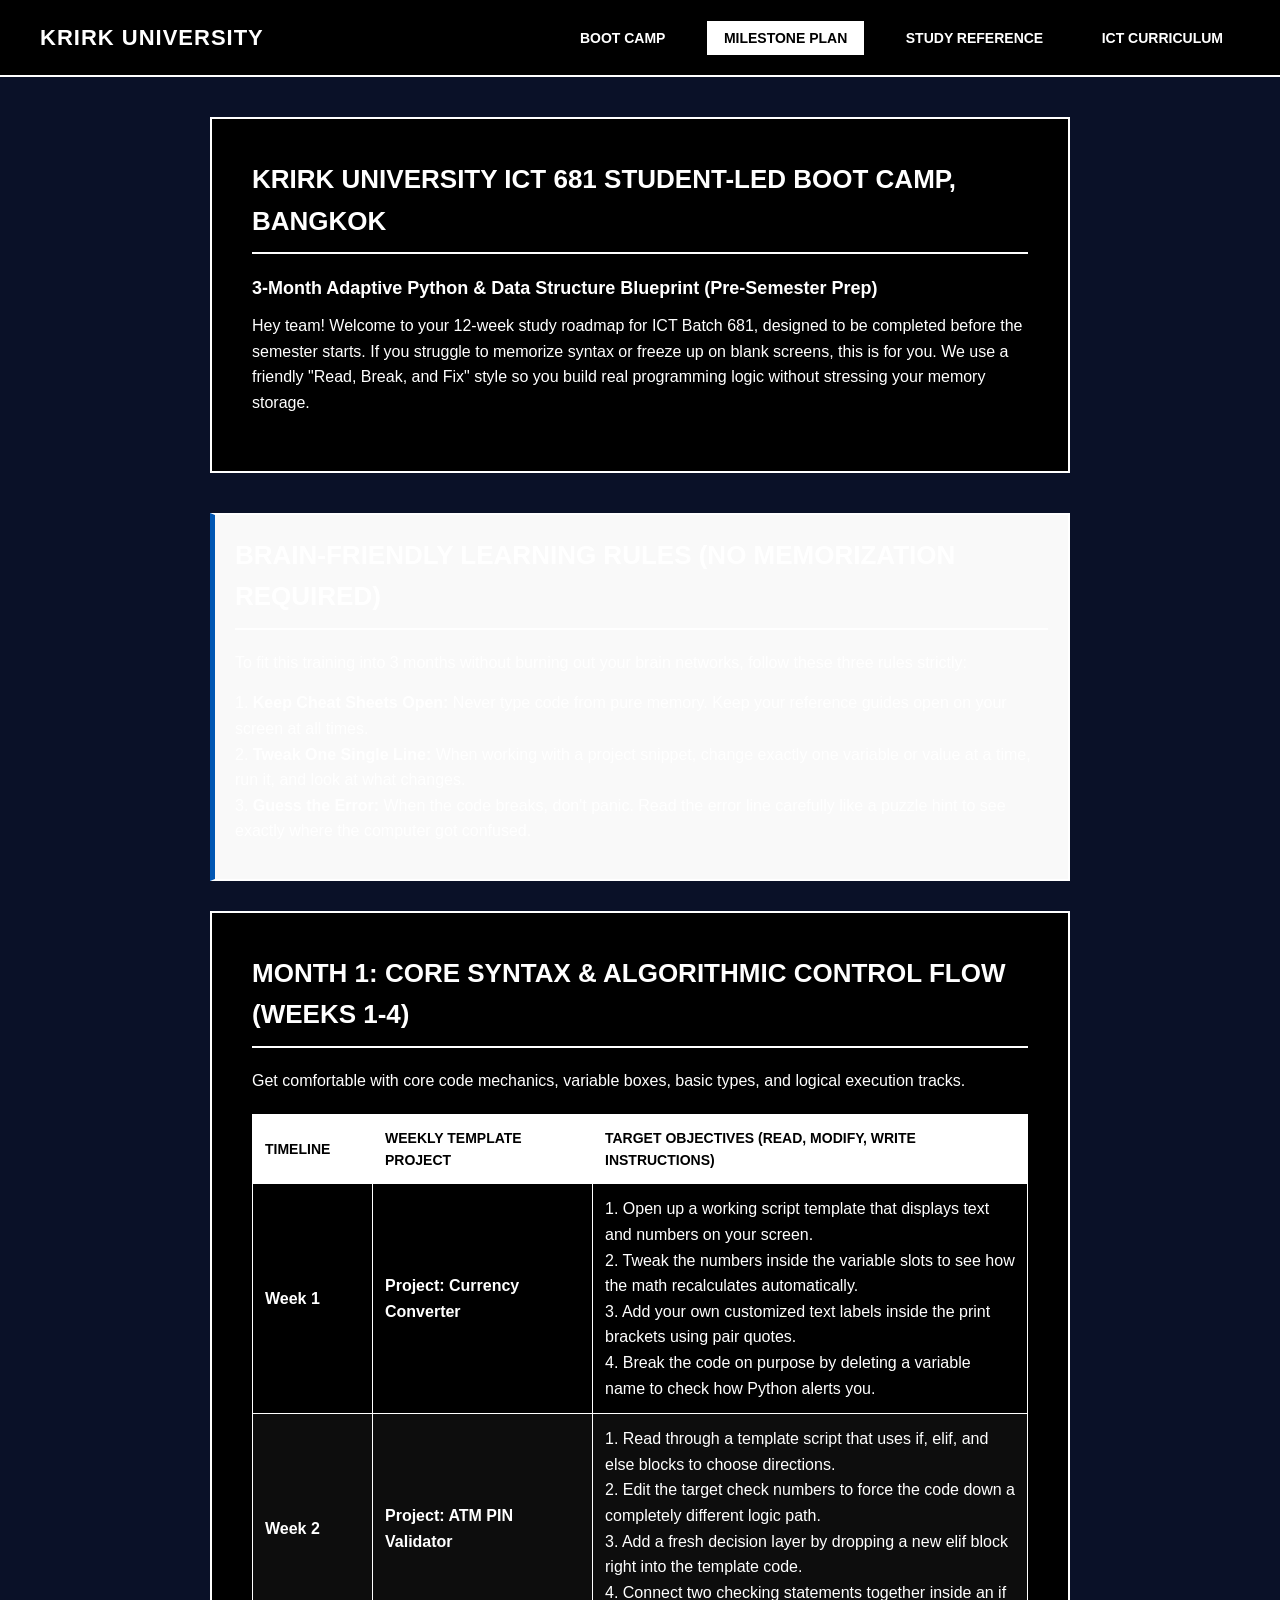
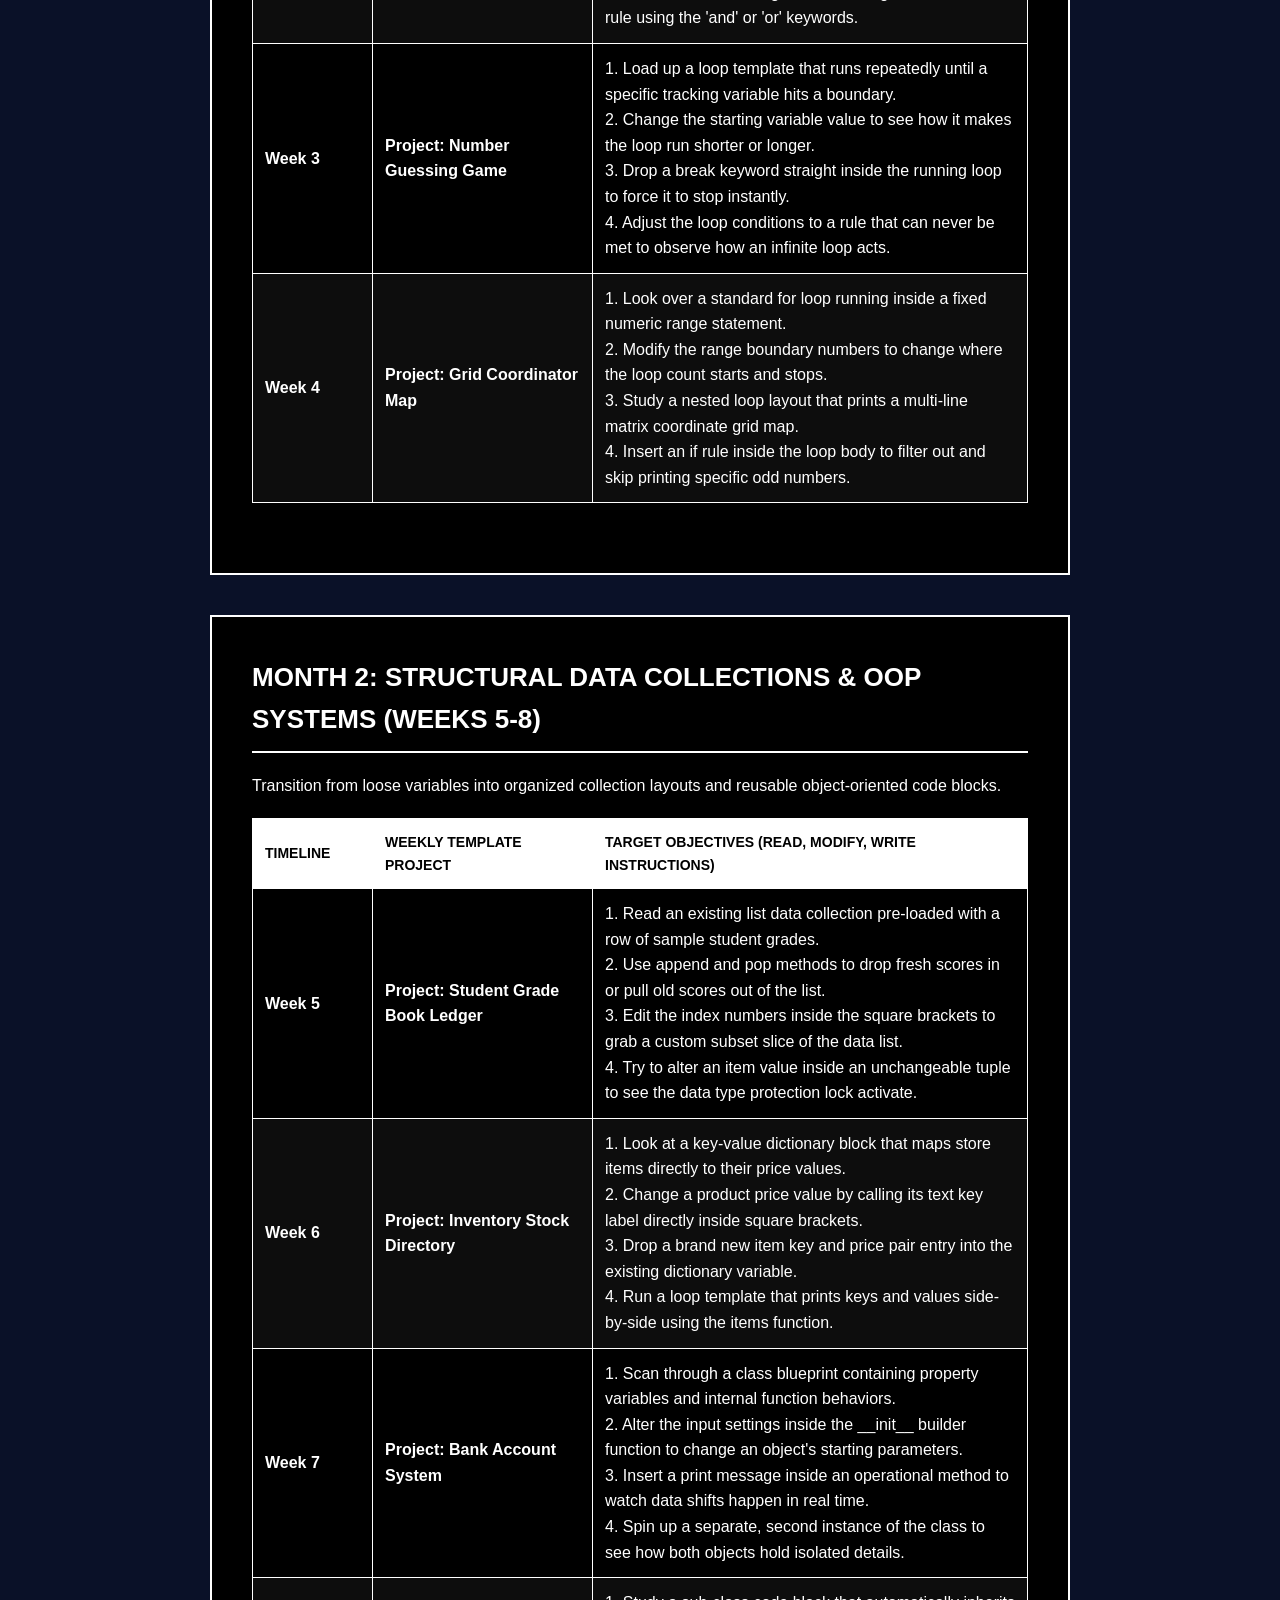
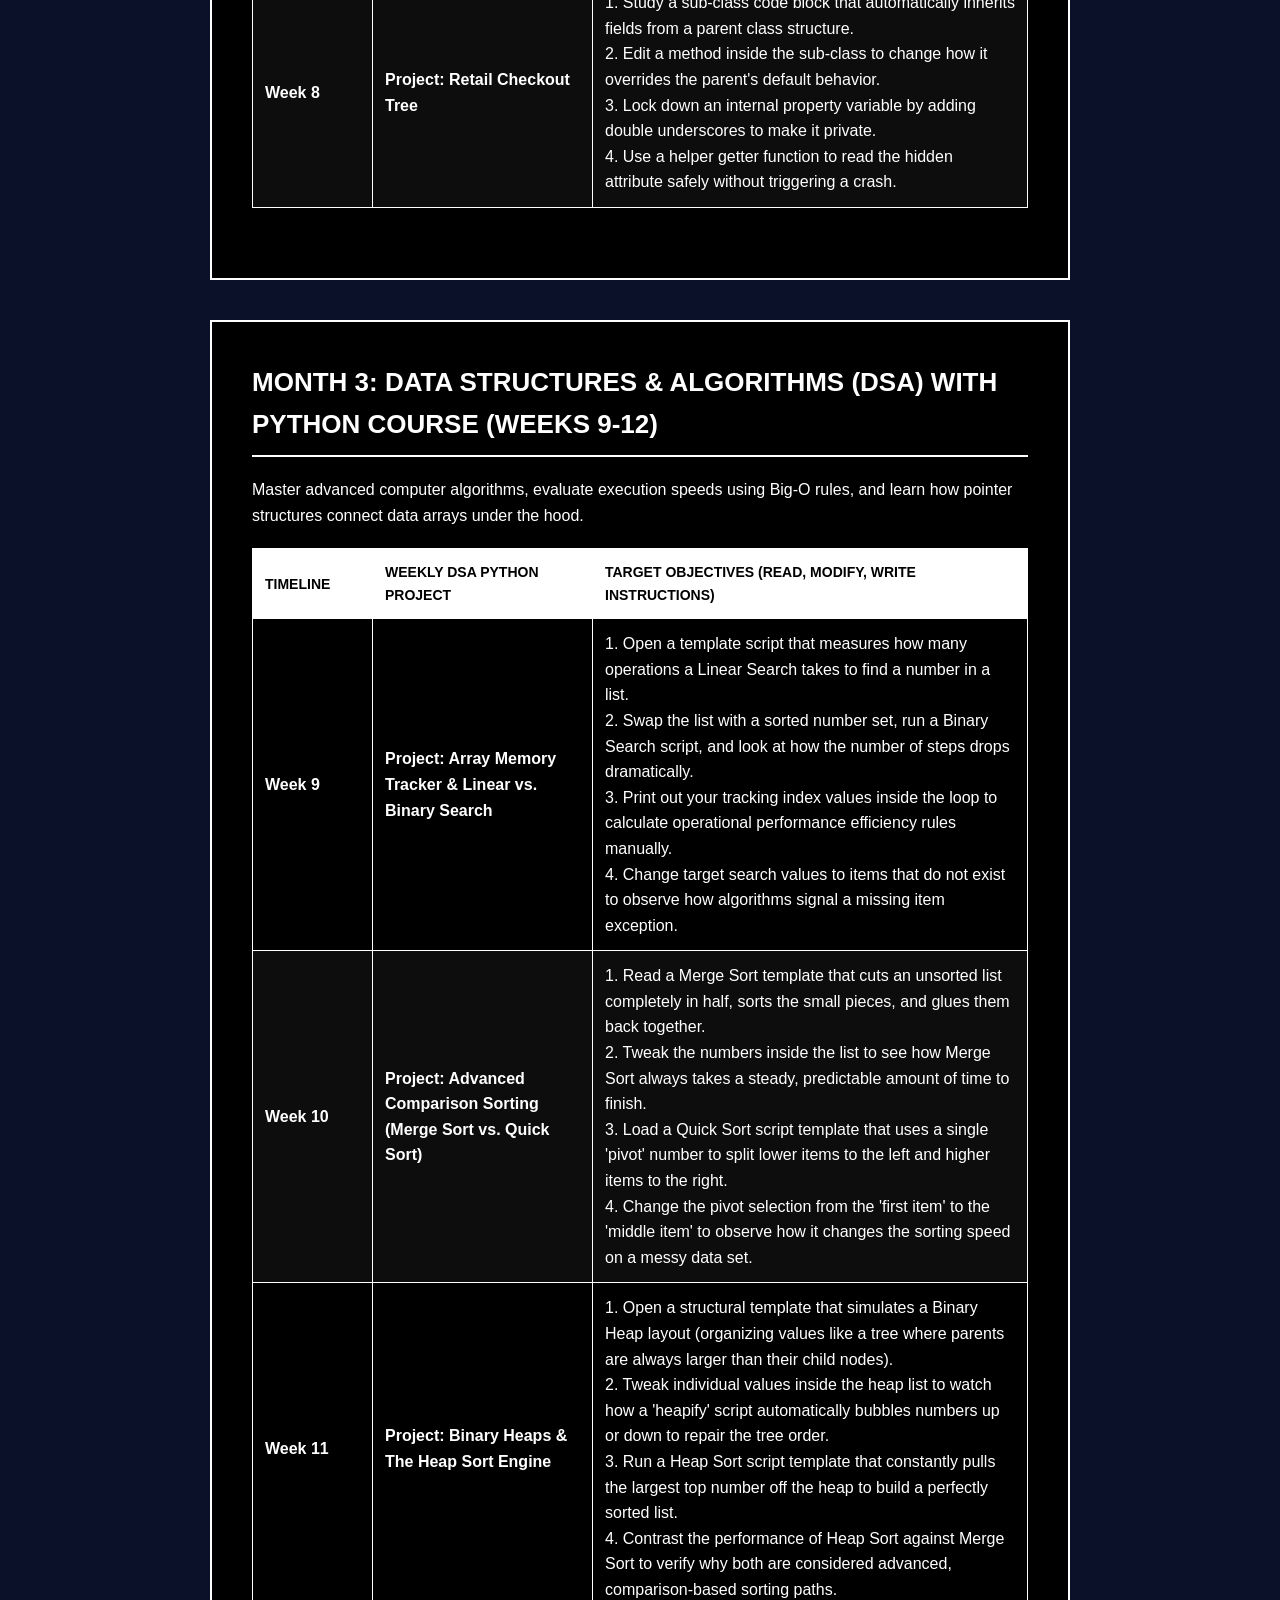
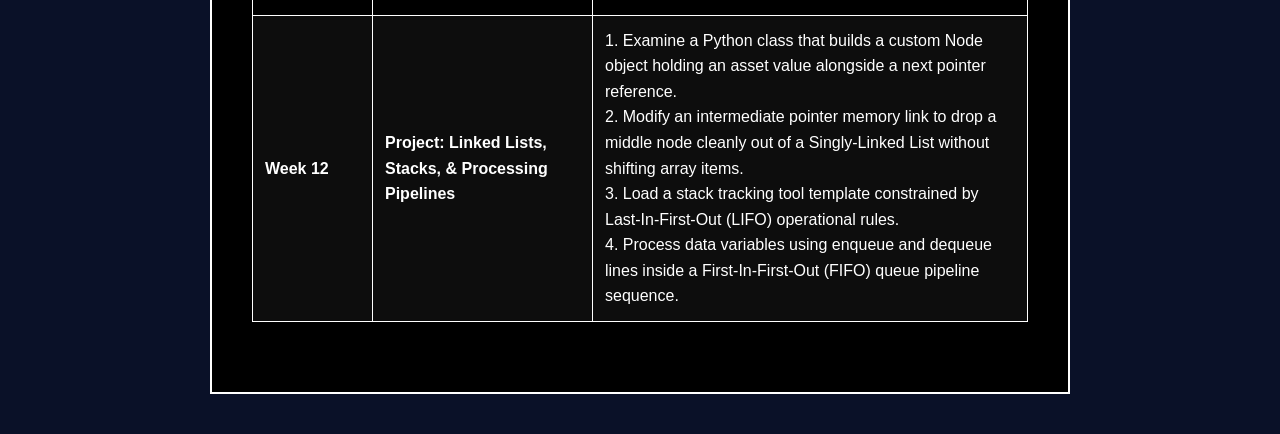
==== milestones.html @ a764b815 "Add files via upload" ====
<!DOCTYPE html>
<html lang="en">
<head>
    <meta charset="UTF-8">
    <meta name="viewport" content="width=device-width, initial-scale=1.0">
    <title>3-Month Adaptive Milestone Plan - Krirk University ICT</title>
    <link rel="stylesheet" href="style.css">
</head>
<body>

    <header class="site-header">
        <div class="header-container">
            <h1>Krirk University</h1>
            <nav class="main-nav">
                <a href="index.html">Boot Camp</a>
                <a href="milestones.html" class="active">Milestone Plan</a>
                <a href="reference.html">Study Reference</a>
                <a href="curriculum.html">ICT Curriculum</a>
            </nav>
        </div>
    </header>

    <div class="container">
        <div class="section-block">
            <h2>Krirk University ICT 681 Student-Led Boot Camp, Bangkok</h2>
            <h3>3-Month Adaptive Python & Data Structure Blueprint (Pre-Semester Prep)</h3>
            <p>Hey team! Welcome to your 12-week study roadmap for ICT Batch 681, designed to be completed before the semester starts. If you struggle to memorize syntax or freeze up on blank screens, this is for you. We use a friendly "Read, Break, and Fix" style so you build real programming logic without stressing your memory storage.</p>
        </div>

        <div class="section-block" style="background-color: #f9f9f9; padding: 20px; border-left: 5px solid #0056b3; margin-bottom: 30px;">
            <h2>Brain-Friendly Learning Rules (No Memorization Required)</h2>
            <p>To fit this training into 3 months without burning out your brain networks, follow these three rules strictly:</p>
            <p>1. <strong>Keep Cheat Sheets Open:</strong> Never type code from pure memory. Keep your reference guides open on your screen at all times.<br>
            2. <strong>Tweak One Single Line:</strong> When working with a project snippet, change exactly one variable or value at a time, run it, and look at what changes.<br>
            3. <strong>Guess the Error:</strong> When the code breaks, don't panic. Read the error line carefully like a puzzle hint to see exactly where the computer got confused.</p>
        </div>

        <div class="section-block">
            <h2>Month 1: Core Syntax & Algorithmic Control Flow (Weeks 1-4)</h2>
            <p>Get comfortable with core code mechanics, variable boxes, basic types, and logical execution tracks.</p>
            
            <table>
                <thead>
                    <tr>
                        <th style="width: 120px;">Timeline</th>
                        <th style="width: 220px;">Weekly Template Project</th>
                        <th>Target Objectives (Read, Modify, Write Instructions)</th>
                    </tr>
                </thead>
                <tbody>
                    <tr>
                        <td><strong>Week 1</strong></td>
                        <td><strong>Project: Currency Converter</strong></td>
                        <td>
                            1. Open up a working script template that displays text and numbers on your screen.<br>
                            2. Tweak the numbers inside the variable slots to see how the math recalculates automatically.<br>
                            3. Add your own customized text labels inside the print brackets using pair quotes.<br>
                            4. Break the code on purpose by deleting a variable name to check how Python alerts you.
                        </td>
                    </tr>
                    <tr>
                        <td><strong>Week 2</strong></td>
                        <td><strong>Project: ATM PIN Validator</strong></td>
                        <td>
                            1. Read through a template script that uses if, elif, and else blocks to choose directions.<br>
                            2. Edit the target check numbers to force the code down a completely different logic path.<br>
                            3. Add a fresh decision layer by dropping a new elif block right into the template code.<br>
                            4. Connect two checking statements together inside an if rule using the 'and' or 'or' keywords.
                        </td>
                    </tr>
                    <tr>
                        <td><strong>Week 3</strong></td>
                        <td><strong>Project: Number Guessing Game</strong></td>
                        <td>
                            1. Load up a loop template that runs repeatedly until a specific tracking variable hits a boundary.<br>
                            2. Change the starting variable value to see how it makes the loop run shorter or longer.<br>
                            3. Drop a break keyword straight inside the running loop to force it to stop instantly.<br>
                            4. Adjust the loop conditions to a rule that can never be met to observe how an infinite loop acts.
                        </td>
                    </tr>
                    <tr>
                        <td><strong>Week 4</strong></td>
                        <td><strong>Project: Grid Coordinator Map</strong></td>
                        <td>
                            1. Look over a standard for loop running inside a fixed numeric range statement.<br>
                            2. Modify the range boundary numbers to change where the loop count starts and stops.<br>
                            3. Study a nested loop layout that prints a multi-line matrix coordinate grid map.<br>
                            4. Insert an if rule inside the loop body to filter out and skip printing specific odd numbers.
                        </td>
                    </tr>
                </tbody>
            </table>
        </div>

        <div class="section-block">
            <h2>Month 2: Structural Data Collections & OOP Systems (Weeks 5-8)</h2>
            <p>Transition from loose variables into organized collection layouts and reusable object-oriented code blocks.</p>
            
            <table>
                <thead>
                    <tr>
                        <th style="width: 120px;">Timeline</th>
                        <th style="width: 220px;">Weekly Template Project</th>
                        <th>Target Objectives (Read, Modify, Write Instructions)</th>
                    </tr>
                </thead>
                <tbody>
                    <tr>
                        <td><strong>Week 5</strong></td>
                        <td><strong>Project: Student Grade Book Ledger</strong></td>
                        <td>
                            1. Read an existing list data collection pre-loaded with a row of sample student grades.<br>
                            2. Use append and pop methods to drop fresh scores in or pull old scores out of the list.<br>
                            3. Edit the index numbers inside the square brackets to grab a custom subset slice of the data list.<br>
                            4. Try to alter an item value inside an unchangeable tuple to see the data type protection lock activate.
                        </td>
                    </tr>
                    <tr>
                        <td><strong>Week 6</strong></td>
                        <td><strong>Project: Inventory Stock Directory</strong></td>
                        <td>
                            1. Look at a key-value dictionary block that maps store items directly to their price values.<br>
                            2. Change a product price value by calling its text key label directly inside square brackets.<br>
                            3. Drop a brand new item key and price pair entry into the existing dictionary variable.<br>
                            4. Run a loop template that prints keys and values side-by-side using the items function.
                        </td>
                    </tr>
                    <tr>
                        <td><strong>Week 7</strong></td>
                        <td><strong>Project: Bank Account System</strong></td>
                        <td>
                            1. Scan through a class blueprint containing property variables and internal function behaviors.<br>
                            2. Alter the input settings inside the __init__ builder function to change an object's starting parameters.<br>
                            3. Insert a print message inside an operational method to watch data shifts happen in real time.<br>
                            4. Spin up a separate, second instance of the class to see how both objects hold isolated details.
                        </td>
                    </tr>
                    <tr>
                        <td><strong>Week 8</strong></td>
                        <td><strong>Project: Retail Checkout Tree</strong></td>
                        <td>
                            1. Study a sub-class code block that automatically inherits fields from a parent class structure.<br>
                            2. Edit a method inside the sub-class to change how it overrides the parent's default behavior.<br>
                            3. Lock down an internal property variable by adding double underscores to make it private.<br>
                            4. Use a helper getter function to read the hidden attribute safely without triggering a crash.
                        </td>
                    </tr>
                </tbody>
            </table>
        </div>

        <div class="section-block">
            <h2>Month 3: Data Structures & Algorithms (DSA) with Python Course (Weeks 9-12)</h2>
            <p>Master advanced computer algorithms, evaluate execution speeds using Big-O rules, and learn how pointer structures connect data arrays under the hood.</p>
            
            <table>
                <thead>
                    <tr>
                        <th style="width: 120px;">Timeline</th>
                        <th style="width: 220px;">Weekly DSA Python Project</th>
                        <th>Target Objectives (Read, Modify, Write Instructions)</th>
                    </tr>
                </thead>
                <tbody>
                    <tr>
                        <td><strong>Week 9</strong></td>
                        <td><strong>Project: Array Memory Tracker & Linear vs. Binary Search</strong></td>
                        <td>
                            1. Open a template script that measures how many operations a Linear Search takes to find a number in a list.<br>
                            2. Swap the list with a sorted number set, run a Binary Search script, and look at how the number of steps drops dramatically.<br>
                            3. Print out your tracking index values inside the loop to calculate operational performance efficiency rules manually.<br>
                            4. Change target search values to items that do not exist to observe how algorithms signal a missing item exception.
                        </td>
                    </tr>
                    <tr>
                        <td><strong>Week 10</strong></td>
                        <td><strong>Project: Advanced Comparison Sorting (Merge Sort vs. Quick Sort)</strong></td>
                        <td>
                            1. Read a Merge Sort template that cuts an unsorted list completely in half, sorts the small pieces, and glues them back together.<br>
                            2. Tweak the numbers inside the list to see how Merge Sort always takes a steady, predictable amount of time to finish.<br>
                            3. Load a Quick Sort script template that uses a single 'pivot' number to split lower items to the left and higher items to the right.<br>
                            4. Change the pivot selection from the 'first item' to the 'middle item' to observe how it changes the sorting speed on a messy data set.
                        </td>
                    </tr>
                    <tr>
                        <td><strong>Week 11</strong></td>
                        <td><strong>Project: Binary Heaps & The Heap Sort Engine</strong></td>
                        <td>
                            1. Open a structural template that simulates a Binary Heap layout (organizing values like a tree where parents are always larger than their child nodes).<br>
                            2. Tweak individual values inside the heap list to watch how a 'heapify' script automatically bubbles numbers up or down to repair the tree order.<br>
                            3. Run a Heap Sort script template that constantly pulls the largest top number off the heap to build a perfectly sorted list.<br>
                            4. Contrast the performance of Heap Sort against Merge Sort to verify why both are considered advanced, comparison-based sorting paths.
                        </td>
                    </tr>
                    <tr>
                        <td><strong>Week 12</strong></td>
                        <td><strong>Project: Linked Lists, Stacks, & Processing Pipelines</strong></td>
                        <td>
                            1. Examine a Python class that builds a custom Node object holding an asset value alongside a next pointer reference.<br>
                            2. Modify an intermediate pointer memory link to drop a middle node cleanly out of a Singly-Linked List without shifting array items.<br>
                            3. Load a stack tracking tool template constrained by Last-In-First-Out (LIFO) operational rules.<br>
                            4. Process data variables using enqueue and dequeue lines inside a First-In-First-Out (FIFO) queue pipeline sequence.
                        </td>
                    </tr>
                </tbody>
            </table>
        </div>
    </div>

</body>
</html>
---- style.css ----
/* --- Core Reset & Palette --- */
* {
    margin: 0;
    padding: 0;
    box-sizing: border-box;
    font-family: -apple-system, BlinkMacSystemFont, "Segoe UI", Roboto, sans-serif;
}

body {
    background-color: #0A1128; /* Dark Navy Blue */
    color: #FFFFFF; /* White Text */
    line-height: 1.6;
}

/* --- Layout Navigation Header --- */
.site-header {
    background-color: #000000; /* Pure Black Header Box */
    border-bottom: 2px solid #FFFFFF;
    position: sticky;
    top: 0;
    z-index: 1000;
    padding: 20px;
}

.header-container {
    max-width: 1200px;
    margin: 0 auto;
    display: flex;
    justify-content: space-between;
    align-items: center;
}

.header-container h1 {
    font-size: 22px;
    letter-spacing: 1px;
    text-transform: uppercase;
    color: #FFFFFF;
}

.main-nav a {
    color: #FFFFFF;
    text-decoration: none;
    margin-left: 20px;
    font-weight: 600;
    text-transform: uppercase;
    font-size: 14px;
    padding: 8px 16px;
    border: 1px solid transparent;
}

.main-nav a:hover, .main-nav a.active {
    border: 1px solid #FFFFFF;
    background-color: #FFFFFF;
    color: #000000;
}

/* --- App Layout with Index Sidebar --- */
.dashboard-wrapper {
    display: flex;
    max-width: 1400px;
    margin: 40px auto;
    padding: 0 20px;
    gap: 40px;
}

.sidebar-index {
    width: 300px;
    position: sticky;
    top: 120px;
    height: calc(100vh - 160px);
    background-color: #000000;
    border: 2px solid #FFFFFF;
    padding: 25px;
    overflow-y: auto;
}

.sidebar-index h3 {
    border-bottom: 2px solid #FFFFFF;
    padding-bottom: 10px;
    margin-bottom: 15px;
    text-transform: uppercase;
    letter-spacing: 1px;
}

.sidebar-index ul {
    list-style: none;
}

.sidebar-index li {
    margin-bottom: 12px;
}

.sidebar-index a {
    color: #FFFFFF;
    text-decoration: none;
    font-size: 14px;
    display: block;
    padding: 4px 0;
}

.sidebar-index a:hover {
    text-decoration: underline;
    font-weight: bold;
}

.content-area {
    flex: 1;
}

/* --- Standard Page Containers --- */
.container {
    max-width: 900px;
    margin: 40px auto;
    padding: 0 20px;
}

/* --- Styled Section Boxes --- */
.section-block {
    background-color: #000000;
    border: 2px solid #FFFFFF;
    padding: 40px;
    margin-bottom: 40px;
    scroll-margin-top: 120px; /* Offset for sticky header when tracking anchors */
}

.alert-banner {
    background-color: #FFFFFF;
    color: #000000;
    padding: 20px;
    font-weight: bold;
    text-align: center;
    text-transform: uppercase;
    margin-bottom: 30px;
    border: 2px solid #000000;
}

h2 {
    font-size: 26px;
    text-transform: uppercase;
    border-bottom: 2px solid #FFFFFF;
    padding-bottom: 10px;
    margin-bottom: 20px;
}

h3 {
    font-size: 18px;
    margin-top: 20px;
    margin-bottom: 10px;
}

p {
    margin-bottom: 15px;
}

/* --- Material Link Grid --- */
.link-grid {
    display: grid;
    grid-template-columns: 1fr 1fr;
    gap: 15px;
    margin: 20px 0;
}

.material-card {
    border: 1px solid #FFFFFF;
    padding: 15px;
    display: flex;
    flex-direction: column;
    justify-content: space-between;
}

.material-card a {
    color: #000000;
    background-color: #FFFFFF;
    text-decoration: none;
    text-align: center;
    padding: 8px;
    margin-top: 10px;
    font-weight: bold;
    text-transform: uppercase;
    font-size: 12px;
}

.material-card a:hover {
    background-color: #000000;
    color: #FFFFFF;
    border: 1px solid #FFFFFF;
}

/* --- Video Embed Container --- */
.video-container {
    position: relative;
    padding-bottom: 56.25%; /* 16:9 Aspect Ratio */
    height: 0;
    overflow: hidden;
    margin: 20px 0;
    border: 2px solid #FFFFFF;
}

.video-container iframe {
    position: absolute;
    top: 0;
    left: 0;
    width: 100%;
    height: 100%;
}

.meta-info {
    border-left: 3px solid #FFFFFF;
    padding-left: 15px;
    margin: 15px 0;
    font-size: 14px;
}

/* --- Maps Embed --- */
.map-container {
    border: 2px solid #FFFFFF;
    margin-top: 20px;
    background: #000000;
}

/* --- Table Styles for Curriculum --- */
table {
    width: 100%;
    border-collapse: collapse;
    margin: 20px 0 30px 0;
}

th, td {
    border: 1px solid #FFFFFF;
    padding: 12px;
    text-align: left;
}

th {
    background-color: #FFFFFF;
    color: #000000;
    text-transform: uppercase;
    font-size: 14px;
}

tr:nth-child(even) {
    background-color: rgba(255, 255, 255, 0.05);
}

/* --- Milestone Table Layout Enhancements --- */
.milestone-badge {
    background-color: #FFFFFF;
    color: #000000;
    padding: 4px 10px;
    font-size: 11px;
    font-weight: bold;
    text-transform: uppercase;
    border-radius: 0;
    display: inline-block;
}

.timeline-column {
    font-weight: bold;
    letter-spacing: 0.5px;
    white-space: nowrap;
}

/* Architectural Framework Horizontal Flow Layout */
.framework-chart-container {
    display: flex;
    align-items: center;
    justify-content: space-between;
    gap: 15px;
    margin-top: 25px;
    padding: 10px;
    overflow-x: auto; /* Enables swipe support if viewed on a smaller window layout */
}

.chart-node {
    background-color: #0d1630; /* Slightly highlighted background blocks */
    border: 1px solid #1a2540;
    border-radius: 8px;
    padding: 20px;
    flex: 1;
    min-width: 180px;
    position: relative;
}

.node-badge {
    position: absolute;
    top: -12px;
    left: 15px;
    background-color: #ffffff;
    color: #0A1128;
    font-size: 0.75rem;
    font-weight: bold;
    padding: 2px 8px;
    border-radius: 20px;
}

.chart-node h3 {
    margin: 5px 0 10px 0;
    font-size: 1.1rem;
    color: #ffffff;
}

.chart-node p {
    margin: 0;
    font-size: 0.85rem;
    color: #a0aec0;
    line-height: 1.4;
}

.chart-arrow {
    font-size: 1.5rem;
    color: #1a2540;
    font-weight: bold;
    user-select: none;
}

/* Adjust layout on tight viewports */
@media (max-width: 768px) {
    .framework-chart-container {
        flex-direction: column;
        align-items: stretch;
    }
    .chart-arrow {
        text-align: center;
        transform: rotate(90deg);
        margin: 5px 0;
    }
}
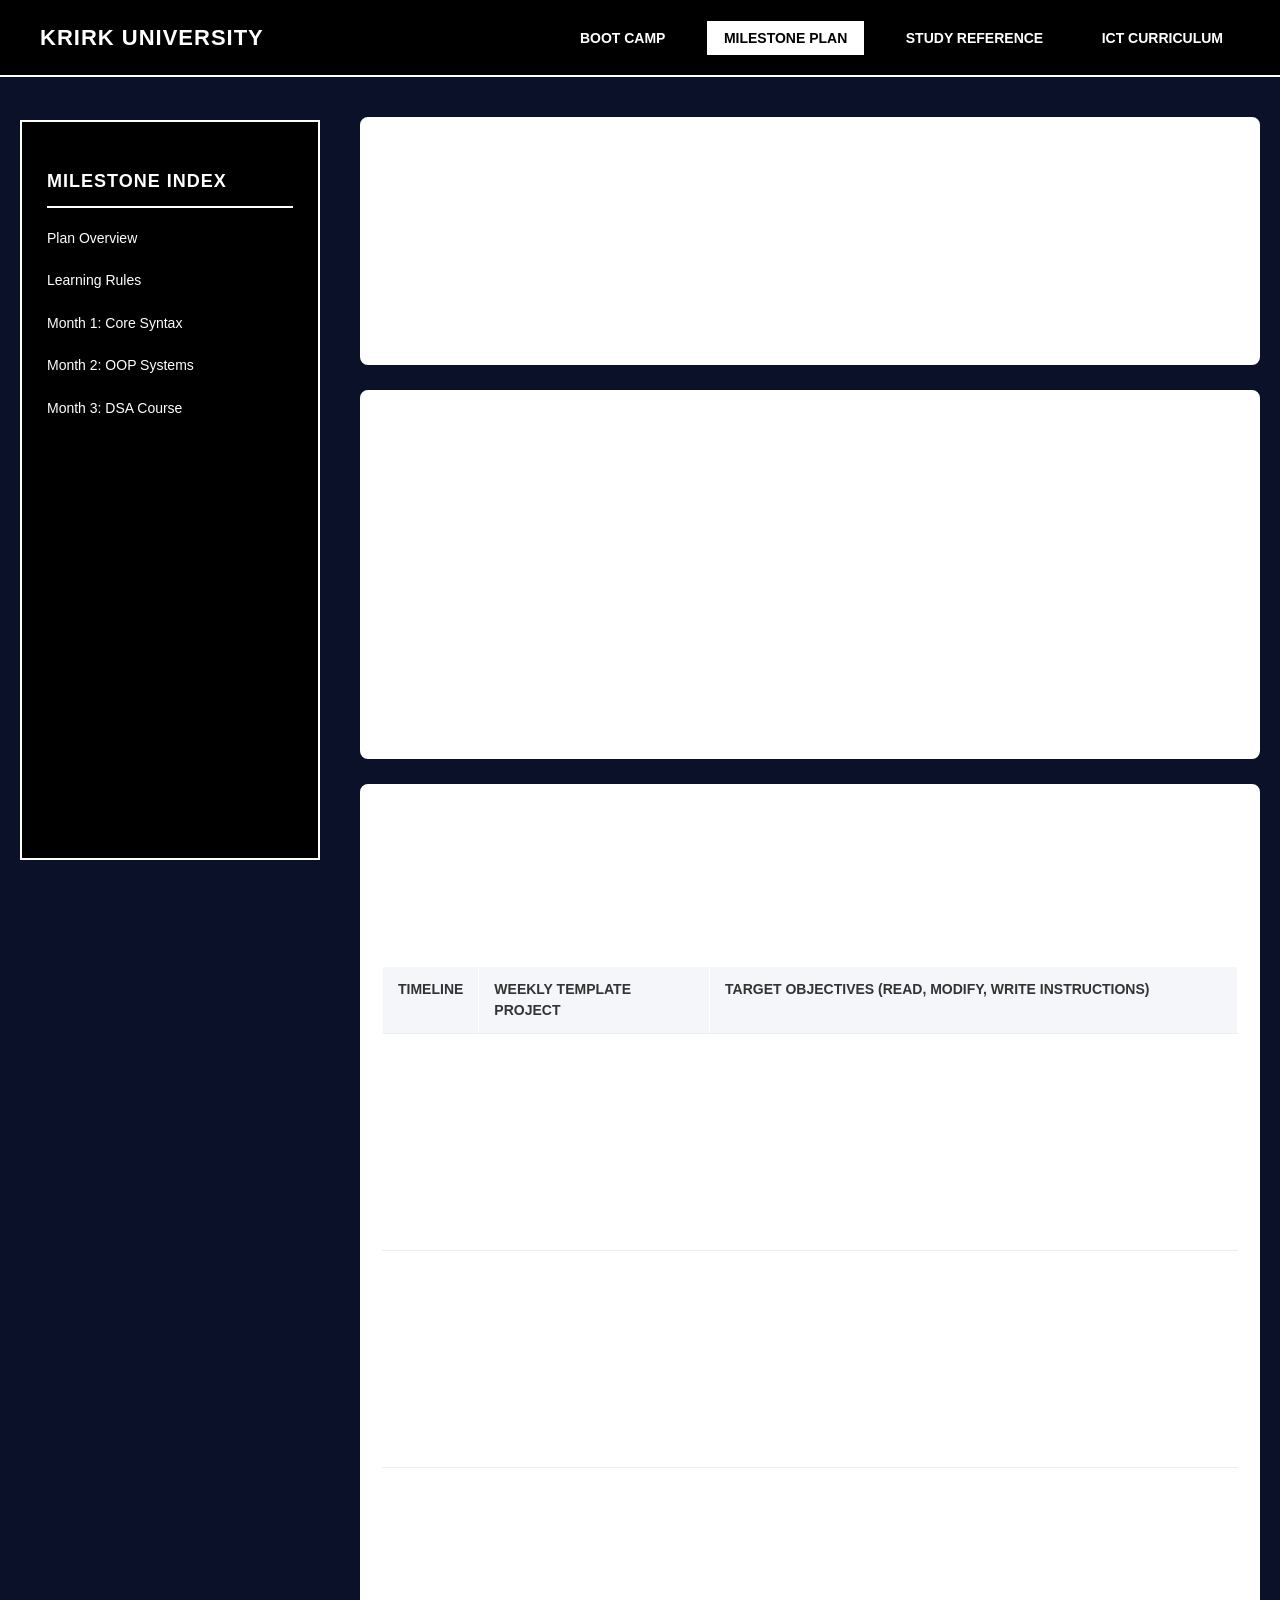
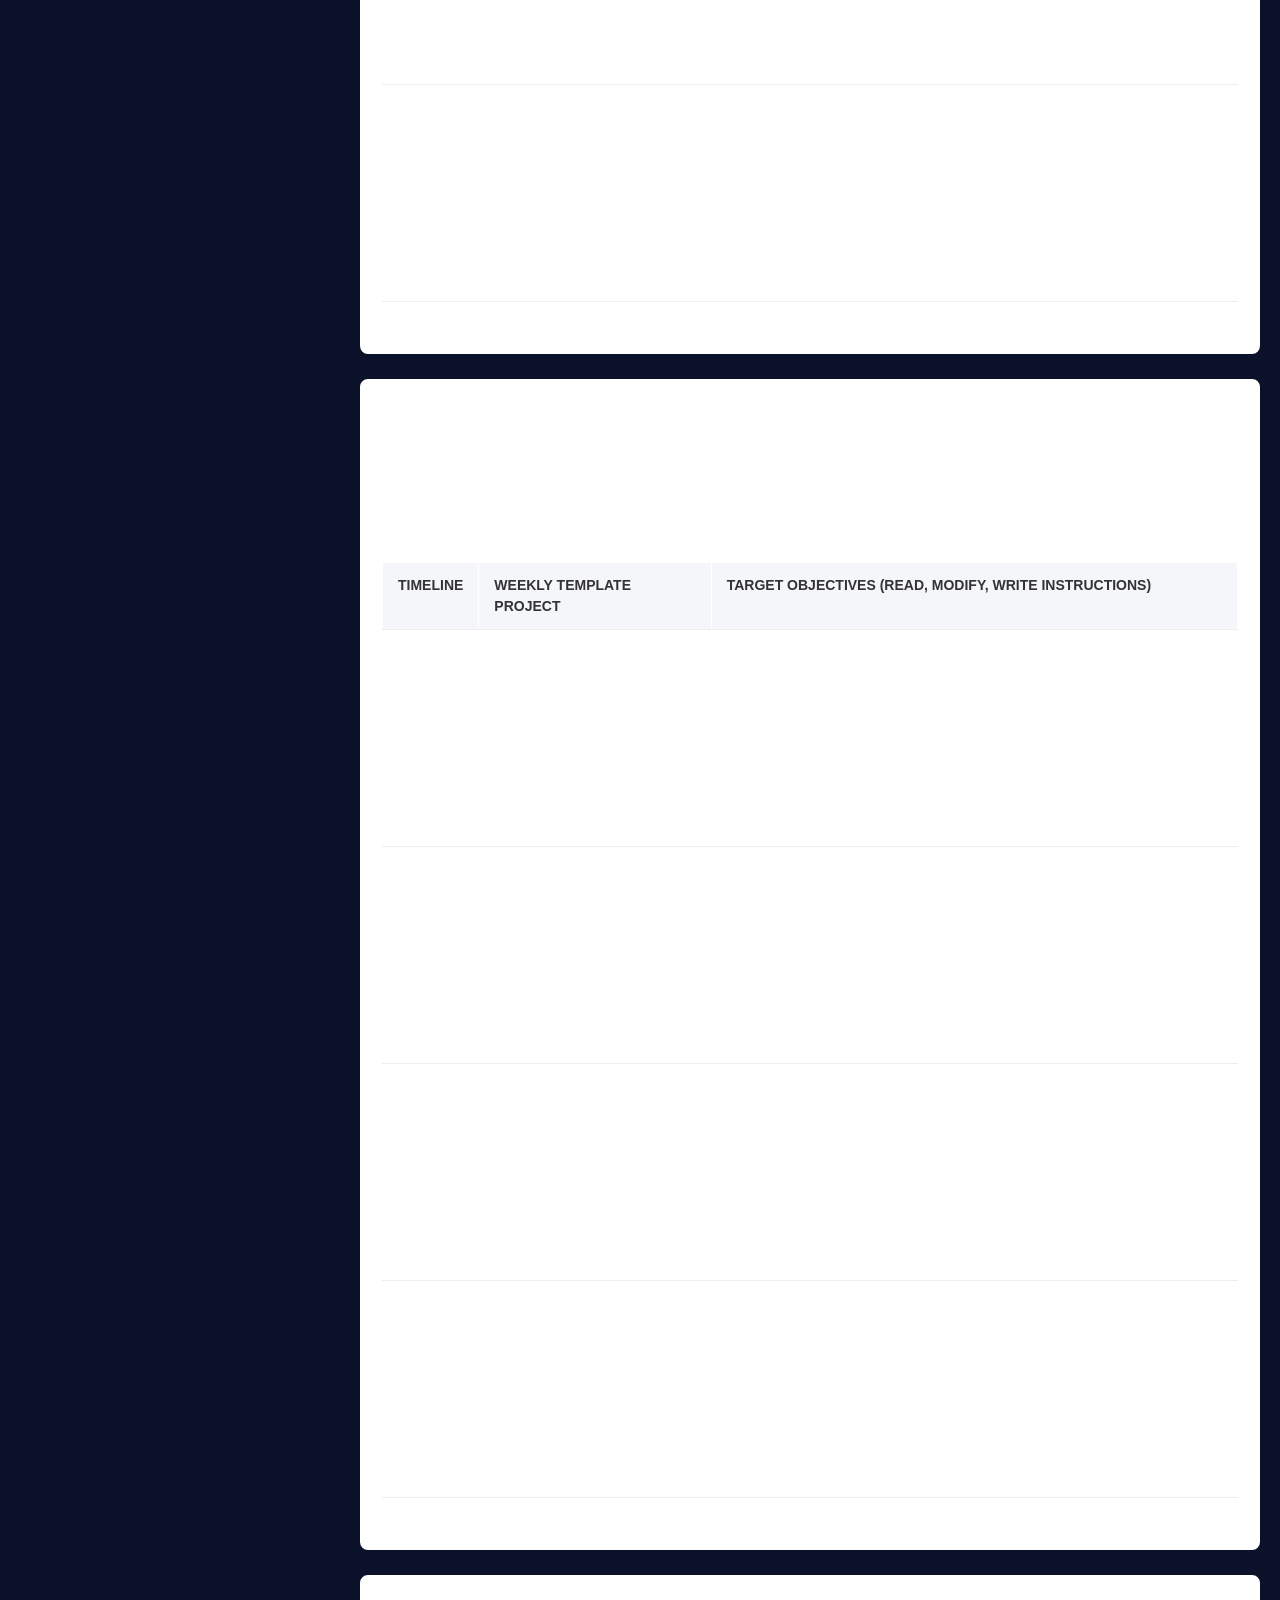
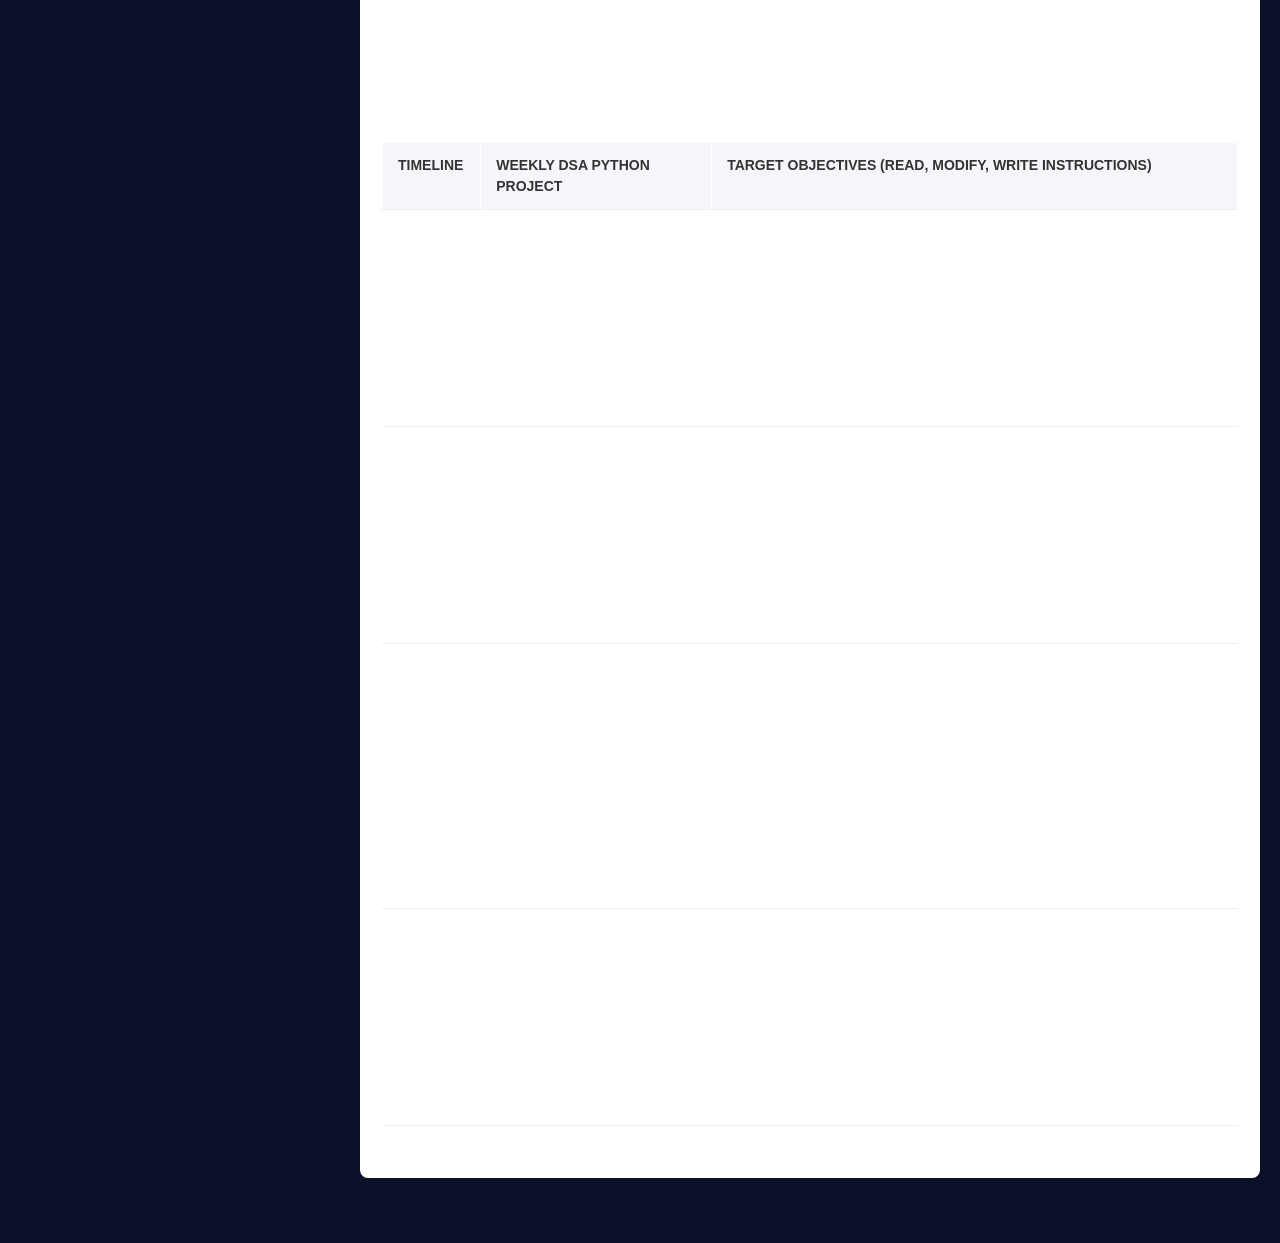
==== commit 766dab99: "Update milestones.html" ====
--- a/milestones.html
+++ b/milestones.html
@@ -20,192 +20,208 @@
         </div>
     </header>
 
-    <div class="container">
-        <div class="section-block">
-            <h2>Krirk University ICT 681 Student-Led Boot Camp, Bangkok</h2>
-            <h3>3-Month Adaptive Python & Data Structure Blueprint (Pre-Semester Prep)</h3>
-            <p>Hey team! Welcome to your 12-week study roadmap for ICT Batch 681, designed to be completed before the semester starts. If you struggle to memorize syntax or freeze up on blank screens, this is for you. We use a friendly "Read, Break, and Fix" style so you build real programming logic without stressing your memory storage.</p>
-        </div>
-
-        <div class="section-block" style="background-color: #f9f9f9; padding: 20px; border-left: 5px solid #0056b3; margin-bottom: 30px;">
-            <h2>Brain-Friendly Learning Rules (No Memorization Required)</h2>
-            <p>To fit this training into 3 months without burning out your brain networks, follow these three rules strictly:</p>
-            <p>1. <strong>Keep Cheat Sheets Open:</strong> Never type code from pure memory. Keep your reference guides open on your screen at all times.<br>
-            2. <strong>Tweak One Single Line:</strong> When working with a project snippet, change exactly one variable or value at a time, run it, and look at what changes.<br>
-            3. <strong>Guess the Error:</strong> When the code breaks, don't panic. Read the error line carefully like a puzzle hint to see exactly where the computer got confused.</p>
-        </div>
-
-        <div class="section-block">
-            <h2>Month 1: Core Syntax & Algorithmic Control Flow (Weeks 1-4)</h2>
-            <p>Get comfortable with core code mechanics, variable boxes, basic types, and logical execution tracks.</p>
+    <div class="dashboard-wrapper">
+        
+        <aside class="sidebar-index">
+            <h3>Milestone Index</h3>
+            <ul>
+                <li><a href="#overview">Plan Overview</a></li>
+                <li><a href="#rules">Learning Rules</a></li>
+                <li><a href="#month1">Month 1: Core Syntax</a></li>
+                <li><a href="#month2">Month 2: OOP Systems</a></li>
+                <li><a href="#month3">Month 3: DSA Course</a></li>
+            </ul>
+        </aside>
+
+        <main class="content-area">
             
-            <table>
-                <thead>
-                    <tr>
-                        <th style="width: 120px;">Timeline</th>
-                        <th style="width: 220px;">Weekly Template Project</th>
-                        <th>Target Objectives (Read, Modify, Write Instructions)</th>
-                    </tr>
-                </thead>
-                <tbody>
-                    <tr>
-                        <td><strong>Week 1</strong></td>
-                        <td><strong>Project: Currency Converter</strong></td>
-                        <td>
-                            1. Open up a working script template that displays text and numbers on your screen.<br>
-                            2. Tweak the numbers inside the variable slots to see how the math recalculates automatically.<br>
-                            3. Add your own customized text labels inside the print brackets using pair quotes.<br>
-                            4. Break the code on purpose by deleting a variable name to check how Python alerts you.
-                        </td>
-                    </tr>
-                    <tr>
-                        <td><strong>Week 2</strong></td>
-                        <td><strong>Project: ATM PIN Validator</strong></td>
-                        <td>
-                            1. Read through a template script that uses if, elif, and else blocks to choose directions.<br>
-                            2. Edit the target check numbers to force the code down a completely different logic path.<br>
-                            3. Add a fresh decision layer by dropping a new elif block right into the template code.<br>
-                            4. Connect two checking statements together inside an if rule using the 'and' or 'or' keywords.
-                        </td>
-                    </tr>
-                    <tr>
-                        <td><strong>Week 3</strong></td>
-                        <td><strong>Project: Number Guessing Game</strong></td>
-                        <td>
-                            1. Load up a loop template that runs repeatedly until a specific tracking variable hits a boundary.<br>
-                            2. Change the starting variable value to see how it makes the loop run shorter or longer.<br>
-                            3. Drop a break keyword straight inside the running loop to force it to stop instantly.<br>
-                            4. Adjust the loop conditions to a rule that can never be met to observe how an infinite loop acts.
-                        </td>
-                    </tr>
-                    <tr>
-                        <td><strong>Week 4</strong></td>
-                        <td><strong>Project: Grid Coordinator Map</strong></td>
-                        <td>
-                            1. Look over a standard for loop running inside a fixed numeric range statement.<br>
-                            2. Modify the range boundary numbers to change where the loop count starts and stops.<br>
-                            3. Study a nested loop layout that prints a multi-line matrix coordinate grid map.<br>
-                            4. Insert an if rule inside the loop body to filter out and skip printing specific odd numbers.
-                        </td>
-                    </tr>
-                </tbody>
-            </table>
-        </div>
-
-        <div class="section-block">
-            <h2>Month 2: Structural Data Collections & OOP Systems (Weeks 5-8)</h2>
-            <p>Transition from loose variables into organized collection layouts and reusable object-oriented code blocks.</p>
+            <div id="overview" class="section-block">
+                <h2>Krirk University ICT 681 Student-Led Boot Camp, Bangkok</h2>
+                <h3>3-Month Adaptive Python & Data Structure Blueprint (Pre-Semester Prep)</h3>
+                <p>Hey team! Welcome to your unofficial, 12-week study roadmap for ICT Batch 681, designed to be completed before the semester starts. If you struggle to memorize syntax or freeze up on blank screens, this is for you. We use a friendly "Read, Break, and Fix" style so you build real programming logic without stressing your memory storage.</p>
+            </div>
+
+            <div id="rules" class="section-block">
+                <h2>Brain-Friendly Learning Rules (No Memorization Required)</h2>
+                <p>To fit this training into 3 months without burning out your brain networks, follow these three rules strictly:</p>
+                <p>1. <strong>Keep Cheat Sheets Open:</strong> Never type code from pure memory. Keep your reference guides open on your screen at all times.<br>
+                2. <strong>Tweak One Single Line:</strong> When working with a project snippet, change exactly one variable or value at a time, run it, and look at what changes.<br>
+                3. <strong>Guess the Error:</strong> When the code breaks, don't panic. Read the error line carefully like a puzzle hint to see exactly where the computer got confused.</p>
+            </div>
+
+            <div id="month1" class="section-block">
+                <h2>Month 1: Core Syntax & Algorithmic Control Flow (Weeks 1-4)</h2>
+                <p>Get comfortable with core code mechanics, variable boxes, basic types, and logical execution tracks.</p>
+                
+                <table>
+                    <thead>
+                        <tr>
+                            <th>Timeline</th>
+                            <th>Weekly Template Project</th>
+                            <th>Target Objectives (Read, Modify, Write Instructions)</th>
+                        </tr>
+                    </thead>
+                    <tbody>
+                        <tr>
+                            <td data-label="Timeline" class="timeline-column">Week 1</td>
+                            <td data-label="Weekly Template Project"><strong>Project: Currency Converter</strong></td>
+                            <td data-label="Target Objectives">
+                                1. Open up a working script template that displays text and numbers on your screen.<br>
+                                2. Tweak the numbers inside the variable slots to see how the math recalculates automatically.<br>
+                                3. Add your own customized text labels inside the print brackets using pair quotes.<br>
+                                4. Break the code on purpose by deleting a variable name to check how Python alerts you.
+                            </td>
+                        </tr>
+                        <tr>
+                            <td data-label="Timeline" class="timeline-column">Week 2</td>
+                            <td data-label="Weekly Template Project"><strong>Project: ATM PIN Validator</strong></td>
+                            <td data-label="Target Objectives">
+                                1. Read through a template script that uses if, elif, and else blocks to choose directions.<br>
+                                2. Edit the target check numbers to force the code down a completely different logic path.<br>
+                                3. Add a fresh decision layer by dropping a new elif block right into the template code.<br>
+                                4. Connect two checking statements together inside an if rule using the 'and' or 'or' keywords.
+                            </td>
+                        </tr>
+                        <tr>
+                            <td data-label="Timeline" class="timeline-column">Week 3</td>
+                            <td data-label="Weekly Template Project"><strong>Project: Number Guessing Game</strong></td>
+                            <td data-label="Target Objectives">
+                                1. Load up a loop template that runs repeatedly until a specific tracking variable hits a boundary.<br>
+                                2. Change the starting variable value to see how it makes the loop run shorter or longer.<br>
+                                3. Drop a break keyword straight inside the running loop to force it to stop instantly.<br>
+                                4. Adjust the loop conditions to a rule that can never be met to observe how an infinite loop acts.
+                            </td>
+                        </tr>
+                        <tr>
+                            <td data-label="Timeline" class="timeline-column">Week 4</td>
+                            <td data-label="Weekly Template Project"><strong>Project: Grid Coordinator Map</strong></td>
+                            <td data-label="Target Objectives">
+                                1. Look over a standard for loop running inside a fixed numeric range statement.<br>
+                                2. Modify the range boundary numbers to change where the loop count starts and stops.<br>
+                                3. Study a nested loop layout that prints a multi-line matrix coordinate grid map.<br>
+                                4. Insert an if rule inside the loop body to filter out and skip printing specific odd numbers.
+                            </td>
+                        </tr>
+                    </tbody>
+                </table>
+            </div>
+
+            <div id="month2" class="section-block">
+                <h2>Month 2: Structural Data Collections & OOP Systems (Weeks 5-8)</h2>
+                <p>Transition from loose variables into organized collection layouts and reusable object-oriented code blocks.</p>
+                
+                <table>
+                    <thead>
+                        <tr>
+                            <th>Timeline</th>
+                            <th>Weekly Template Project</th>
+                            <th>Target Objectives (Read, Modify, Write Instructions)</th>
+                        </tr>
+                    </thead>
+                    <tbody>
+                        <tr>
+                            <td data-label="Timeline" class="timeline-column">Week 5</td>
+                            <td data-label="Weekly Template Project"><strong>Project: Student Grade Book Ledger</strong></td>
+                            <td data-label="Target Objectives">
+                                1. Read an existing list data collection pre-loaded with a row of sample student grades.<br>
+                                2. Use append and pop methods to drop fresh scores in or pull old scores out of the list.<br>
+                                3. Edit the index numbers inside the square brackets to grab a custom subset slice of the data list.<br>
+                                4. Try to alter an item value inside an unchangeable tuple to see the data type protection lock activate.
+                            </td>
+                        </tr>
+                        <tr>
+                            <td data-label="Timeline" class="timeline-column">Week 6</td>
+                            <td data-label="Weekly Template Project"><strong>Project: Inventory Stock Directory</strong></td>
+                            <td data-label="Target Objectives">
+                                1. Look at a key-value dictionary block that maps store items directly to their price values.<br>
+                                2. Change a product price value by calling its text key label directly inside square brackets.<br>
+                                3. Drop a brand new item key and price pair entry into the existing dictionary variable.<br>
+                                4. Run a loop template that prints keys and values side-by-side using the items function.
+                            </td>
+                        </tr>
+                        <tr>
+                            <td data-label="Timeline" class="timeline-column">Week 7</td>
+                            <td data-label="Weekly Template Project"><strong>Project: Bank Account System</strong></td>
+                            <td data-label="Target Objectives">
+                                1. Scan through a class blueprint containing property variables and internal function behaviors.<br>
+                                2. Alter the input settings inside the __init__ builder function to change an object's starting parameters.<br>
+                                3. Insert a print message inside an operational method to watch data shifts happen in real time.<br>
+                                4. Spin up a separate, second instance of the class to see how both objects hold isolated details.
+                            </td>
+                        </tr>
+                        <tr>
+                            <td data-label="Timeline" class="timeline-column">Week 8</td>
+                            <td data-label="Weekly Template Project"><strong>Project: Retail Checkout Tree</strong></td>
+                            <td data-label="Target Objectives">
+                                1. Study a sub-class code block that automatically inherits fields from a parent class structure.<br>
+                                2. Edit a method inside the sub-class to change how it overrides the parent's default behavior.<br>
+                                3. Lock down an internal property variable by adding double underscores to make it private.<br>
+                                4. Use a helper getter function to read the hidden attribute safely without triggering a crash.
+                            </td>
+                        </tr>
+                    </tbody>
+                </table>
+            </div>
+
+            <div id="month3" class="section-block">
+                <h2>Month 3: Data Structures & Algorithms (Weeks 9-12)</h2>
+                <p>Master advanced computer algorithms, evaluate execution speeds using Big-O rules, and learn how pointer structures connect data arrays under the hood.</p>
+                
+                <table>
+                    <thead>
+                        <tr>
+                            <th>Timeline</th>
+                            <th>Weekly DSA Python Project</th>
+                            <th>Target Objectives (Read, Modify, Write Instructions)</th>
+                        </tr>
+                    </thead>
+                    <tbody>
+                        <tr>
+                            <td data-label="Timeline" class="timeline-column">Week 9</td>
+                            <td data-label="Weekly DSA Python Project"><strong>Project: Array Memory Tracker & Linear Search</strong></td>
+                            <td data-label="Target Objectives">
+                                1. Open a template script that measures how many operations a Linear Search takes to find a number in a list.<br>
+                                2. Swap the list with a sorted number set, run a Binary Search script, and look at how the number of steps drops dramatically.<br>
+                                3. Print out your tracking index values inside the loop to calculate operational performance efficiency rules manually.<br>
+                                4. Change target search values to items that do not exist to observe how algorithms signal a missing item exception.
+                            </td>
+                        </tr>
+                        <tr>
+                            <td data-label="Timeline" class="timeline-column">Week 10</td>
+                            <td data-label="Weekly DSA Python Project"><strong>Project: Advanced Comparison Sorting</strong></td>
+                            <td data-label="Target Objectives">
+                                1. Read a Merge Sort template that cuts an unsorted list completely in half, sorts the small pieces, and glues them back together.<br>
+                                2. Tweak the numbers inside the list to see how Merge Sort always takes a steady, predictable amount of time to finish.<br>
+                                3. Load a Quick Sort script template that uses a single 'pivot' number to split lower items to the left and higher items to the right.<br>
+                                4. Change the pivot selection from the 'first item' to the 'middle item' to observe how it changes the sorting speed on a messy data set.
+                            </td>
+                        </tr>
+                        <tr>
+                            <td data-label="Timeline" class="timeline-column">Week 11</td>
+                            <td data-label="Weekly DSA Python Project"><strong>Project: Binary Heaps & Heap Sort</strong></td>
+                            <td data-label="Target Objectives">
+                                1. Open a structural template that simulates a Binary Heap layout (organizing values like a tree where parents are always larger than their child nodes).<br>
+                                2. Tweak individual values inside the heap list to watch how a 'heapify' script automatically bubbles numbers up or down to repair the tree order.<br>
+                                3. Run a Heap Sort script template that constantly pulls the largest top number off the heap to build a perfectly sorted list.<br>
+                                4. Contrast the performance of Heap Sort against Merge Sort to verify why both are considered advanced, comparison-based sorting paths.
+                            </td>
+                        </tr>
+                        <tr>
+                            <td data-label="Timeline" class="timeline-column">Week 12</td>
+                            <td data-label="Weekly DSA Python Project"><strong>Project: Linked Lists & Processing Pipelines</strong></td>
+                            <td data-label="Target Objectives">
+                                1. Examine a Python class that builds a custom Node object holding an asset value alongside a next pointer reference.<br>
+                                2. Modify an intermediate pointer memory link to drop a middle node cleanly out of a Singly-Linked List without shifting array items.<br>
+                                3. Load a stack tracking tool template constrained by Last-In-First-Out (LIFO) operational rules.<br>
+                                4. Process data variables using enqueue and dequeue lines inside a First-In-First-Out (FIFO) queue pipeline sequence.
+                            </td>
+                        </tr>
+                    </tbody>
+                </table>
+            </div>
             
-            <table>
-                <thead>
-                    <tr>
-                        <th style="width: 120px;">Timeline</th>
-                        <th style="width: 220px;">Weekly Template Project</th>
-                        <th>Target Objectives (Read, Modify, Write Instructions)</th>
-                    </tr>
-                </thead>
-                <tbody>
-                    <tr>
-                        <td><strong>Week 5</strong></td>
-                        <td><strong>Project: Student Grade Book Ledger</strong></td>
-                        <td>
-                            1. Read an existing list data collection pre-loaded with a row of sample student grades.<br>
-                            2. Use append and pop methods to drop fresh scores in or pull old scores out of the list.<br>
-                            3. Edit the index numbers inside the square brackets to grab a custom subset slice of the data list.<br>
-                            4. Try to alter an item value inside an unchangeable tuple to see the data type protection lock activate.
-                        </td>
-                    </tr>
-                    <tr>
-                        <td><strong>Week 6</strong></td>
-                        <td><strong>Project: Inventory Stock Directory</strong></td>
-                        <td>
-                            1. Look at a key-value dictionary block that maps store items directly to their price values.<br>
-                            2. Change a product price value by calling its text key label directly inside square brackets.<br>
-                            3. Drop a brand new item key and price pair entry into the existing dictionary variable.<br>
-                            4. Run a loop template that prints keys and values side-by-side using the items function.
-                        </td>
-                    </tr>
-                    <tr>
-                        <td><strong>Week 7</strong></td>
-                        <td><strong>Project: Bank Account System</strong></td>
-                        <td>
-                            1. Scan through a class blueprint containing property variables and internal function behaviors.<br>
-                            2. Alter the input settings inside the __init__ builder function to change an object's starting parameters.<br>
-                            3. Insert a print message inside an operational method to watch data shifts happen in real time.<br>
-                            4. Spin up a separate, second instance of the class to see how both objects hold isolated details.
-                        </td>
-                    </tr>
-                    <tr>
-                        <td><strong>Week 8</strong></td>
-                        <td><strong>Project: Retail Checkout Tree</strong></td>
-                        <td>
-                            1. Study a sub-class code block that automatically inherits fields from a parent class structure.<br>
-                            2. Edit a method inside the sub-class to change how it overrides the parent's default behavior.<br>
-                            3. Lock down an internal property variable by adding double underscores to make it private.<br>
-                            4. Use a helper getter function to read the hidden attribute safely without triggering a crash.
-                        </td>
-                    </tr>
-                </tbody>
-            </table>
-        </div>
-
-        <div class="section-block">
-            <h2>Month 3: Data Structures & Algorithms (DSA) with Python Course (Weeks 9-12)</h2>
-            <p>Master advanced computer algorithms, evaluate execution speeds using Big-O rules, and learn how pointer structures connect data arrays under the hood.</p>
-            
-            <table>
-                <thead>
-                    <tr>
-                        <th style="width: 120px;">Timeline</th>
-                        <th style="width: 220px;">Weekly DSA Python Project</th>
-                        <th>Target Objectives (Read, Modify, Write Instructions)</th>
-                    </tr>
-                </thead>
-                <tbody>
-                    <tr>
-                        <td><strong>Week 9</strong></td>
-                        <td><strong>Project: Array Memory Tracker & Linear vs. Binary Search</strong></td>
-                        <td>
-                            1. Open a template script that measures how many operations a Linear Search takes to find a number in a list.<br>
-                            2. Swap the list with a sorted number set, run a Binary Search script, and look at how the number of steps drops dramatically.<br>
-                            3. Print out your tracking index values inside the loop to calculate operational performance efficiency rules manually.<br>
-                            4. Change target search values to items that do not exist to observe how algorithms signal a missing item exception.
-                        </td>
-                    </tr>
-                    <tr>
-                        <td><strong>Week 10</strong></td>
-                        <td><strong>Project: Advanced Comparison Sorting (Merge Sort vs. Quick Sort)</strong></td>
-                        <td>
-                            1. Read a Merge Sort template that cuts an unsorted list completely in half, sorts the small pieces, and glues them back together.<br>
-                            2. Tweak the numbers inside the list to see how Merge Sort always takes a steady, predictable amount of time to finish.<br>
-                            3. Load a Quick Sort script template that uses a single 'pivot' number to split lower items to the left and higher items to the right.<br>
-                            4. Change the pivot selection from the 'first item' to the 'middle item' to observe how it changes the sorting speed on a messy data set.
-                        </td>
-                    </tr>
-                    <tr>
-                        <td><strong>Week 11</strong></td>
-                        <td><strong>Project: Binary Heaps & The Heap Sort Engine</strong></td>
-                        <td>
-                            1. Open a structural template that simulates a Binary Heap layout (organizing values like a tree where parents are always larger than their child nodes).<br>
-                            2. Tweak individual values inside the heap list to watch how a 'heapify' script automatically bubbles numbers up or down to repair the tree order.<br>
-                            3. Run a Heap Sort script template that constantly pulls the largest top number off the heap to build a perfectly sorted list.<br>
-                            4. Contrast the performance of Heap Sort against Merge Sort to verify why both are considered advanced, comparison-based sorting paths.
-                        </td>
-                    </tr>
-                    <tr>
-                        <td><strong>Week 12</strong></td>
-                        <td><strong>Project: Linked Lists, Stacks, & Processing Pipelines</strong></td>
-                        <td>
-                            1. Examine a Python class that builds a custom Node object holding an asset value alongside a next pointer reference.<br>
-                            2. Modify an intermediate pointer memory link to drop a middle node cleanly out of a Singly-Linked List without shifting array items.<br>
-                            3. Load a stack tracking tool template constrained by Last-In-First-Out (LIFO) operational rules.<br>
-                            4. Process data variables using enqueue and dequeue lines inside a First-In-First-Out (FIFO) queue pipeline sequence.
-                        </td>
-                    </tr>
-                </tbody>
-            </table>
-        </div>
+        </main>
     </div>
 
 </body>
-</html>+</html>
--- a/style.css
+++ b/style.css
@@ -324,4 +324,54 @@
         transform: rotate(90deg);
         margin: 5px 0;
     }
-}+}
+
+/* Responsive Layout Container */
+.container {
+    width: 100%;
+    max-width: 1200px;
+    margin: 0 auto;
+    padding: 15px;
+    box-sizing: border-box;
+}
+
+/* Fixes the Section Box for Mobile Padding */
+.section-block {
+    background: #ffffff;
+    padding: 20px;
+    margin-bottom: 25px;
+    border-radius: 8px;
+    box-sizing: border-box;
+}
+
+/* THE MOBILE FIX: Forces table wrapper to scroll instead of breaking layout */
+.table-wrapper {
+    width: 100%;
+    overflow-x: auto;
+    -webkit-overflow-scrolling: touch; /* Smooth scrolling for iPhone screens */
+    margin-top: 15px;
+    margin-bottom: 15px;
+    border: 1px solid #e0e0e0;
+    border-radius: 6px;
+}
+
+/* Cleans up table spacing and stops squishing columns */
+table {
+    width: 100%;
+    border-collapse: collapse;
+    min-width: 600px; /* Forces tables to keep a clean structure on small mobile displays */
+    text-align: left;
+}
+
+th, td {
+    padding: 12px 15px;
+    border-bottom: 1px solid #eeeeee;
+    vertical-align: top;
+    line-height: 1.5;
+}
+
+th {
+    background-color: #f4f6f9;
+    color: #333333;
+    font-weight: 600;
+}
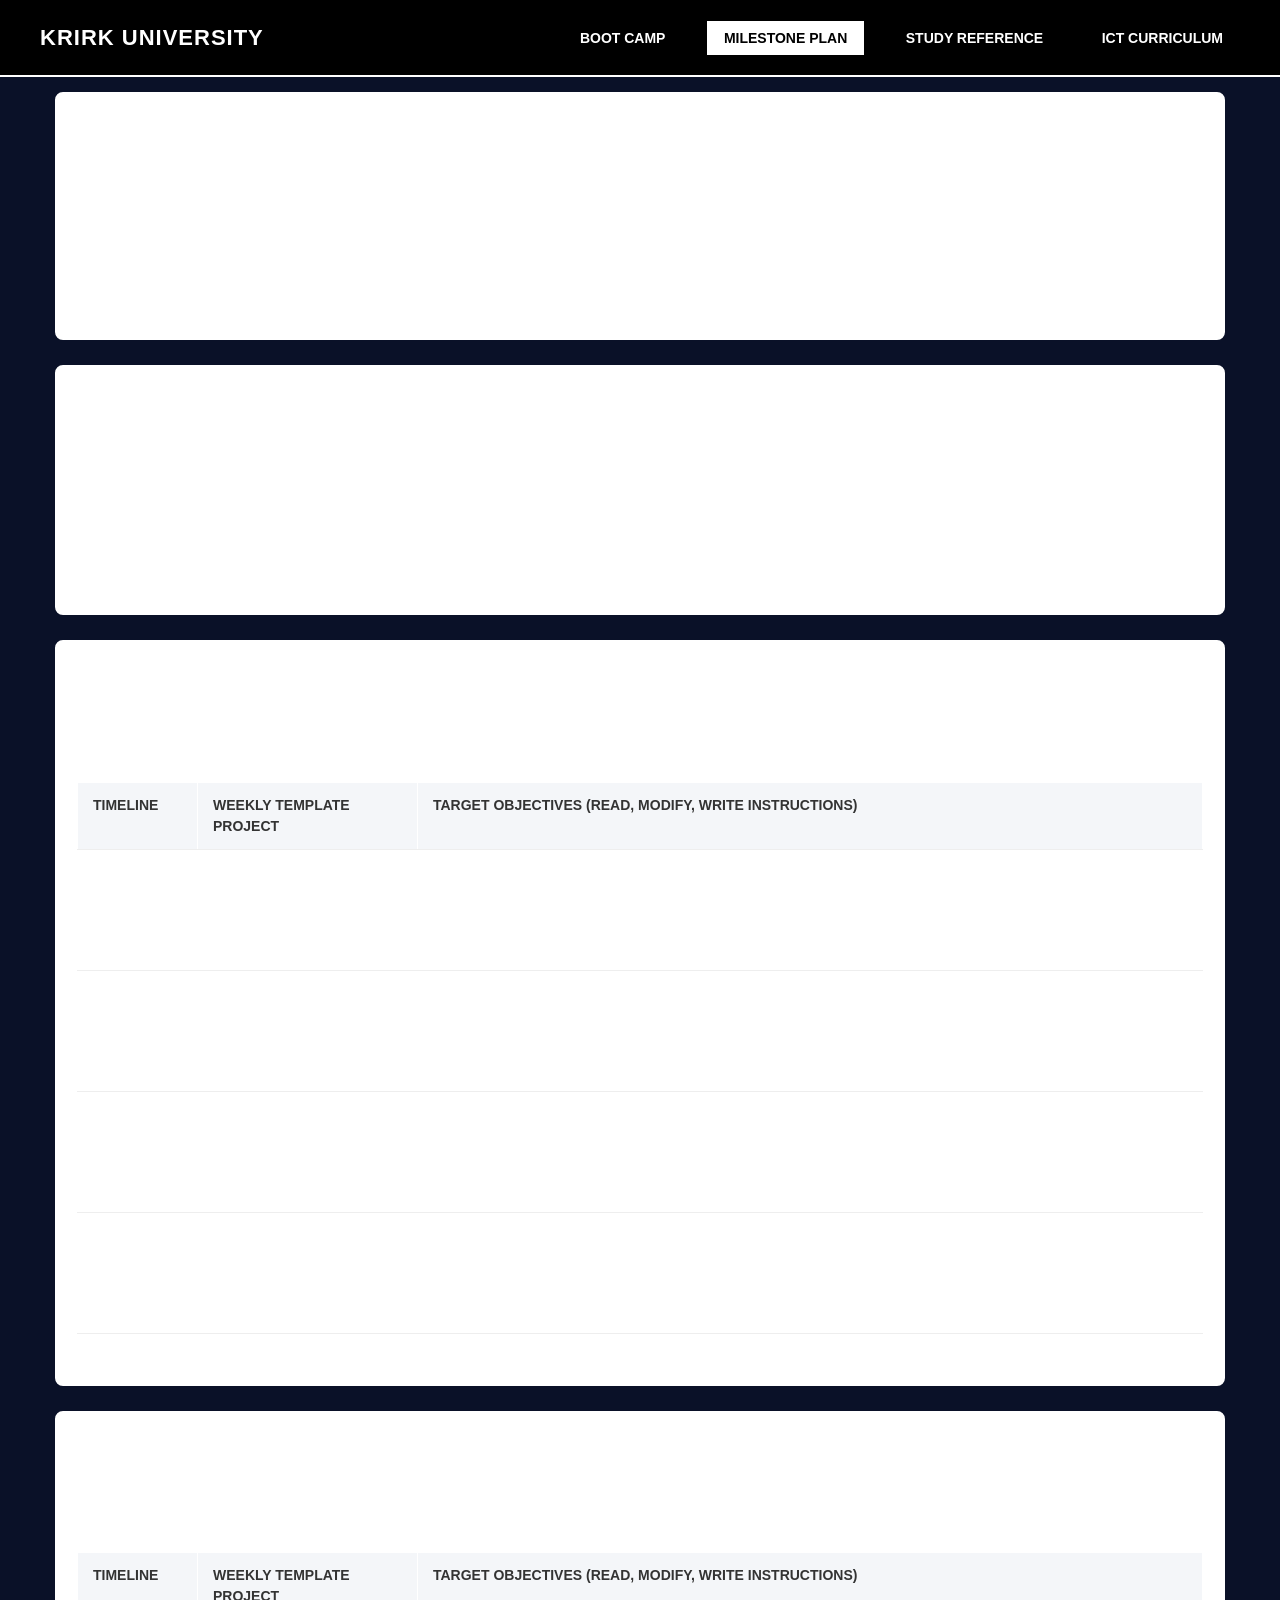
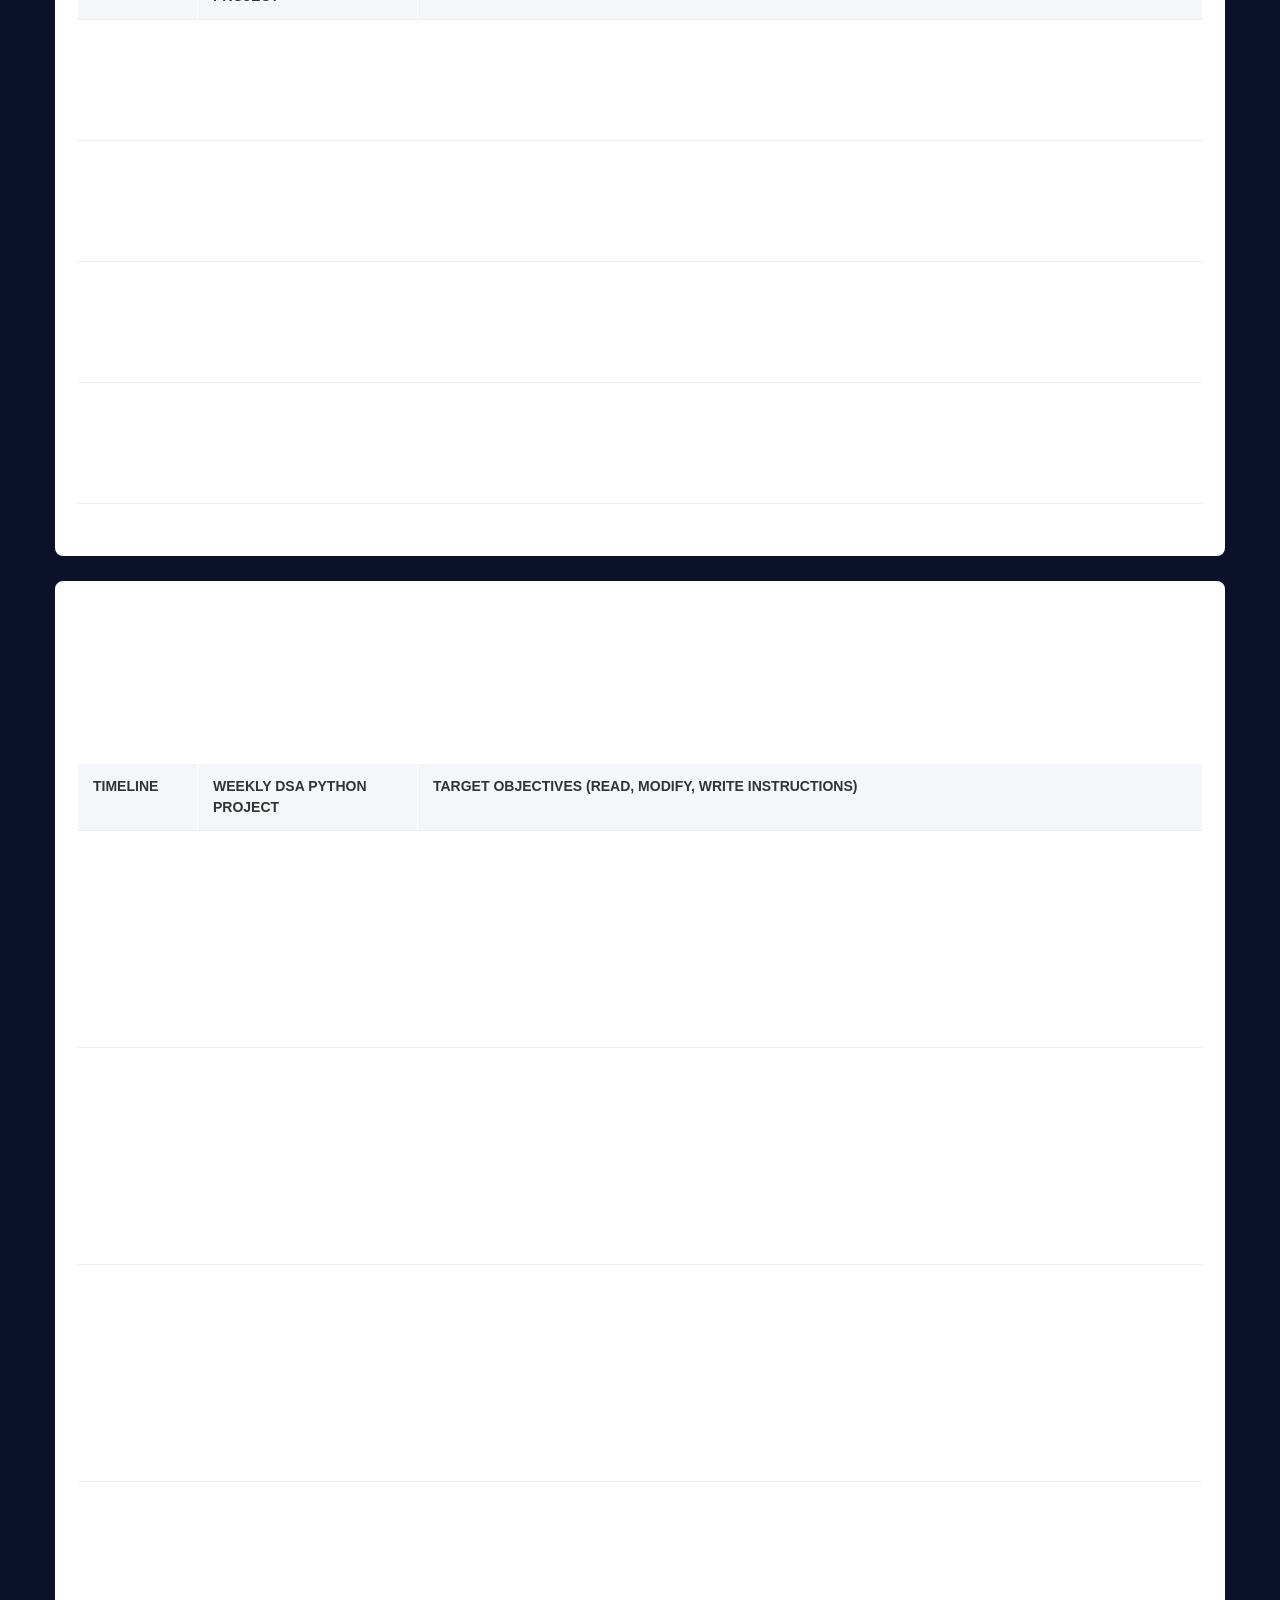
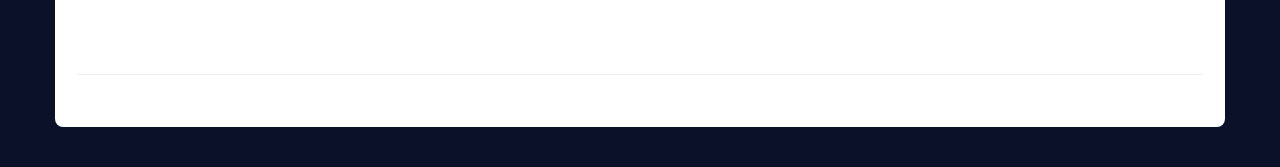
==== commit 3b35cbeb: "Update milestones.html" ====
--- a/milestones.html
+++ b/milestones.html
@@ -2,7 +2,6 @@
 <html lang="en">
 <head>
     <meta charset="UTF-8">
-    <meta name="viewport" content="width=device-width, initial-scale=1.0">
     <title>3-Month Adaptive Milestone Plan - Krirk University ICT</title>
     <link rel="stylesheet" href="style.css">
 </head>
@@ -20,207 +19,191 @@
         </div>
     </header>
 
-    <div class="dashboard-wrapper">
-        
-        <aside class="sidebar-index">
-            <h3>Milestone Index</h3>
-            <ul>
-                <li><a href="#overview">Plan Overview</a></li>
-                <li><a href="#rules">Learning Rules</a></li>
-                <li><a href="#month1">Month 1: Core Syntax</a></li>
-                <li><a href="#month2">Month 2: OOP Systems</a></li>
-                <li><a href="#month3">Month 3: DSA Course</a></li>
-            </ul>
-        </aside>
-
-        <main class="content-area">
+    <div class="container">
+        <div class="section-block">
+            <h2>Krirk University ICT 681 Student-Led Boot Camp, Bangkok</h2>
+            <h3>3-Month Adaptive Python & Data Structure Blueprint (Pre-Semester Prep)</h3>
+            <p>Hey team! Welcome to your 12-week study roadmap for ICT Batch 681, designed to be completed before the semester starts. If you struggle to memorize syntax or freeze up on blank screens, this is for you. We use a friendly "Read, Break, and Fix" style so you build real programming logic without stressing your memory storage.</p>
+        </div>
+
+        <div class="section-block">
+            <h2>Brain-Friendly Learning Rules (No Memorization Required)</h2>
+            <p>To fit this training into 3 months without burning out your brain networks, follow these three rules strictly:</p>
+            <p>1. <strong>Keep Cheat Sheets Open:</strong> Never type code from pure memory. Keep your reference guides open on your screen at all times.<br>
+            2. <strong>Tweak One Single Line:</strong> When working with a project snippet, change exactly one variable or value at a time, run it, and look at what changes.<br>
+            3. <strong>Guess the Error:</strong> When the code breaks, don't panic. Read the error line carefully like a puzzle hint to see exactly where the computer got confused.</p>
+        </div>
+
+        <div class="section-block">
+            <h2>Month 1: Core Syntax & Algorithmic Control Flow (Weeks 1-4)</h2>
+            <p>Get comfortable with core code mechanics, variable boxes, basic types, and logical execution tracks.</p>
             
-            <div id="overview" class="section-block">
-                <h2>Krirk University ICT 681 Student-Led Boot Camp, Bangkok</h2>
-                <h3>3-Month Adaptive Python & Data Structure Blueprint (Pre-Semester Prep)</h3>
-                <p>Hey team! Welcome to your unofficial, 12-week study roadmap for ICT Batch 681, designed to be completed before the semester starts. If you struggle to memorize syntax or freeze up on blank screens, this is for you. We use a friendly "Read, Break, and Fix" style so you build real programming logic without stressing your memory storage.</p>
-            </div>
-
-            <div id="rules" class="section-block">
-                <h2>Brain-Friendly Learning Rules (No Memorization Required)</h2>
-                <p>To fit this training into 3 months without burning out your brain networks, follow these three rules strictly:</p>
-                <p>1. <strong>Keep Cheat Sheets Open:</strong> Never type code from pure memory. Keep your reference guides open on your screen at all times.<br>
-                2. <strong>Tweak One Single Line:</strong> When working with a project snippet, change exactly one variable or value at a time, run it, and look at what changes.<br>
-                3. <strong>Guess the Error:</strong> When the code breaks, don't panic. Read the error line carefully like a puzzle hint to see exactly where the computer got confused.</p>
-            </div>
-
-            <div id="month1" class="section-block">
-                <h2>Month 1: Core Syntax & Algorithmic Control Flow (Weeks 1-4)</h2>
-                <p>Get comfortable with core code mechanics, variable boxes, basic types, and logical execution tracks.</p>
-                
-                <table>
-                    <thead>
-                        <tr>
-                            <th>Timeline</th>
-                            <th>Weekly Template Project</th>
-                            <th>Target Objectives (Read, Modify, Write Instructions)</th>
-                        </tr>
-                    </thead>
-                    <tbody>
-                        <tr>
-                            <td data-label="Timeline" class="timeline-column">Week 1</td>
-                            <td data-label="Weekly Template Project"><strong>Project: Currency Converter</strong></td>
-                            <td data-label="Target Objectives">
-                                1. Open up a working script template that displays text and numbers on your screen.<br>
-                                2. Tweak the numbers inside the variable slots to see how the math recalculates automatically.<br>
-                                3. Add your own customized text labels inside the print brackets using pair quotes.<br>
-                                4. Break the code on purpose by deleting a variable name to check how Python alerts you.
-                            </td>
-                        </tr>
-                        <tr>
-                            <td data-label="Timeline" class="timeline-column">Week 2</td>
-                            <td data-label="Weekly Template Project"><strong>Project: ATM PIN Validator</strong></td>
-                            <td data-label="Target Objectives">
-                                1. Read through a template script that uses if, elif, and else blocks to choose directions.<br>
-                                2. Edit the target check numbers to force the code down a completely different logic path.<br>
-                                3. Add a fresh decision layer by dropping a new elif block right into the template code.<br>
-                                4. Connect two checking statements together inside an if rule using the 'and' or 'or' keywords.
-                            </td>
-                        </tr>
-                        <tr>
-                            <td data-label="Timeline" class="timeline-column">Week 3</td>
-                            <td data-label="Weekly Template Project"><strong>Project: Number Guessing Game</strong></td>
-                            <td data-label="Target Objectives">
-                                1. Load up a loop template that runs repeatedly until a specific tracking variable hits a boundary.<br>
-                                2. Change the starting variable value to see how it makes the loop run shorter or longer.<br>
-                                3. Drop a break keyword straight inside the running loop to force it to stop instantly.<br>
-                                4. Adjust the loop conditions to a rule that can never be met to observe how an infinite loop acts.
-                            </td>
-                        </tr>
-                        <tr>
-                            <td data-label="Timeline" class="timeline-column">Week 4</td>
-                            <td data-label="Weekly Template Project"><strong>Project: Grid Coordinator Map</strong></td>
-                            <td data-label="Target Objectives">
-                                1. Look over a standard for loop running inside a fixed numeric range statement.<br>
-                                2. Modify the range boundary numbers to change where the loop count starts and stops.<br>
-                                3. Study a nested loop layout that prints a multi-line matrix coordinate grid map.<br>
-                                4. Insert an if rule inside the loop body to filter out and skip printing specific odd numbers.
-                            </td>
-                        </tr>
-                    </tbody>
-                </table>
-            </div>
-
-            <div id="month2" class="section-block">
-                <h2>Month 2: Structural Data Collections & OOP Systems (Weeks 5-8)</h2>
-                <p>Transition from loose variables into organized collection layouts and reusable object-oriented code blocks.</p>
-                
-                <table>
-                    <thead>
-                        <tr>
-                            <th>Timeline</th>
-                            <th>Weekly Template Project</th>
-                            <th>Target Objectives (Read, Modify, Write Instructions)</th>
-                        </tr>
-                    </thead>
-                    <tbody>
-                        <tr>
-                            <td data-label="Timeline" class="timeline-column">Week 5</td>
-                            <td data-label="Weekly Template Project"><strong>Project: Student Grade Book Ledger</strong></td>
-                            <td data-label="Target Objectives">
-                                1. Read an existing list data collection pre-loaded with a row of sample student grades.<br>
-                                2. Use append and pop methods to drop fresh scores in or pull old scores out of the list.<br>
-                                3. Edit the index numbers inside the square brackets to grab a custom subset slice of the data list.<br>
-                                4. Try to alter an item value inside an unchangeable tuple to see the data type protection lock activate.
-                            </td>
-                        </tr>
-                        <tr>
-                            <td data-label="Timeline" class="timeline-column">Week 6</td>
-                            <td data-label="Weekly Template Project"><strong>Project: Inventory Stock Directory</strong></td>
-                            <td data-label="Target Objectives">
-                                1. Look at a key-value dictionary block that maps store items directly to their price values.<br>
-                                2. Change a product price value by calling its text key label directly inside square brackets.<br>
-                                3. Drop a brand new item key and price pair entry into the existing dictionary variable.<br>
-                                4. Run a loop template that prints keys and values side-by-side using the items function.
-                            </td>
-                        </tr>
-                        <tr>
-                            <td data-label="Timeline" class="timeline-column">Week 7</td>
-                            <td data-label="Weekly Template Project"><strong>Project: Bank Account System</strong></td>
-                            <td data-label="Target Objectives">
-                                1. Scan through a class blueprint containing property variables and internal function behaviors.<br>
-                                2. Alter the input settings inside the __init__ builder function to change an object's starting parameters.<br>
-                                3. Insert a print message inside an operational method to watch data shifts happen in real time.<br>
-                                4. Spin up a separate, second instance of the class to see how both objects hold isolated details.
-                            </td>
-                        </tr>
-                        <tr>
-                            <td data-label="Timeline" class="timeline-column">Week 8</td>
-                            <td data-label="Weekly Template Project"><strong>Project: Retail Checkout Tree</strong></td>
-                            <td data-label="Target Objectives">
-                                1. Study a sub-class code block that automatically inherits fields from a parent class structure.<br>
-                                2. Edit a method inside the sub-class to change how it overrides the parent's default behavior.<br>
-                                3. Lock down an internal property variable by adding double underscores to make it private.<br>
-                                4. Use a helper getter function to read the hidden attribute safely without triggering a crash.
-                            </td>
-                        </tr>
-                    </tbody>
-                </table>
-            </div>
-
-            <div id="month3" class="section-block">
-                <h2>Month 3: Data Structures & Algorithms (Weeks 9-12)</h2>
-                <p>Master advanced computer algorithms, evaluate execution speeds using Big-O rules, and learn how pointer structures connect data arrays under the hood.</p>
-                
-                <table>
-                    <thead>
-                        <tr>
-                            <th>Timeline</th>
-                            <th>Weekly DSA Python Project</th>
-                            <th>Target Objectives (Read, Modify, Write Instructions)</th>
-                        </tr>
-                    </thead>
-                    <tbody>
-                        <tr>
-                            <td data-label="Timeline" class="timeline-column">Week 9</td>
-                            <td data-label="Weekly DSA Python Project"><strong>Project: Array Memory Tracker & Linear Search</strong></td>
-                            <td data-label="Target Objectives">
-                                1. Open a template script that measures how many operations a Linear Search takes to find a number in a list.<br>
-                                2. Swap the list with a sorted number set, run a Binary Search script, and look at how the number of steps drops dramatically.<br>
-                                3. Print out your tracking index values inside the loop to calculate operational performance efficiency rules manually.<br>
-                                4. Change target search values to items that do not exist to observe how algorithms signal a missing item exception.
-                            </td>
-                        </tr>
-                        <tr>
-                            <td data-label="Timeline" class="timeline-column">Week 10</td>
-                            <td data-label="Weekly DSA Python Project"><strong>Project: Advanced Comparison Sorting</strong></td>
-                            <td data-label="Target Objectives">
-                                1. Read a Merge Sort template that cuts an unsorted list completely in half, sorts the small pieces, and glues them back together.<br>
-                                2. Tweak the numbers inside the list to see how Merge Sort always takes a steady, predictable amount of time to finish.<br>
-                                3. Load a Quick Sort script template that uses a single 'pivot' number to split lower items to the left and higher items to the right.<br>
-                                4. Change the pivot selection from the 'first item' to the 'middle item' to observe how it changes the sorting speed on a messy data set.
-                            </td>
-                        </tr>
-                        <tr>
-                            <td data-label="Timeline" class="timeline-column">Week 11</td>
-                            <td data-label="Weekly DSA Python Project"><strong>Project: Binary Heaps & Heap Sort</strong></td>
-                            <td data-label="Target Objectives">
-                                1. Open a structural template that simulates a Binary Heap layout (organizing values like a tree where parents are always larger than their child nodes).<br>
-                                2. Tweak individual values inside the heap list to watch how a 'heapify' script automatically bubbles numbers up or down to repair the tree order.<br>
-                                3. Run a Heap Sort script template that constantly pulls the largest top number off the heap to build a perfectly sorted list.<br>
-                                4. Contrast the performance of Heap Sort against Merge Sort to verify why both are considered advanced, comparison-based sorting paths.
-                            </td>
-                        </tr>
-                        <tr>
-                            <td data-label="Timeline" class="timeline-column">Week 12</td>
-                            <td data-label="Weekly DSA Python Project"><strong>Project: Linked Lists & Processing Pipelines</strong></td>
-                            <td data-label="Target Objectives">
-                                1. Examine a Python class that builds a custom Node object holding an asset value alongside a next pointer reference.<br>
-                                2. Modify an intermediate pointer memory link to drop a middle node cleanly out of a Singly-Linked List without shifting array items.<br>
-                                3. Load a stack tracking tool template constrained by Last-In-First-Out (LIFO) operational rules.<br>
-                                4. Process data variables using enqueue and dequeue lines inside a First-In-First-Out (FIFO) queue pipeline sequence.
-                            </td>
-                        </tr>
-                    </tbody>
-                </table>
-            </div>
+            <table>
+                <thead>
+                    <tr>
+                        <th style="width: 120px;">Timeline</th>
+                        <th style="width: 220px;">Weekly Template Project</th>
+                        <th>Target Objectives (Read, Modify, Write Instructions)</th>
+                    </tr>
+                </thead>
+                <tbody>
+                    <tr>
+                        <td class="timeline-column">Week 1</td>
+                        <td><strong>Project: Currency Converter</strong></td>
+                        <td>
+                            1. Open up a working script template that displays text and numbers on your screen.<br>
+                            2. Tweak the numbers inside the variable slots to see how the math recalculates automatically.<br>
+                            3. Add your own customized text labels inside the print brackets using pair quotes.<br>
+                            4. Break the code on purpose by deleting a variable name to check how Python alerts you.
+                        </td>
+                    </tr>
+                    <tr>
+                        <td class="timeline-column">Week 2</td>
+                        <td><strong>Project: ATM PIN Validator</strong></td>
+                        <td>
+                            1. Read through a template script that uses if, elif, and else blocks to choose directions.<br>
+                            2. Edit the target check numbers to force the code down a completely different logic path.<br>
+                            3. Add a fresh decision layer by dropping a new elif block right into the template code.<br>
+                            4. Connect two checking statements together inside an if rule using the 'and' or 'or' keywords.
+                        </td>
+                    </tr>
+                    <tr>
+                        <td class="timeline-column">Week 3</td>
+                        <td><strong>Project: Number Guessing Game</strong></td>
+                        <td>
+                            1. Load up a loop template that runs repeatedly until a specific tracking variable hits a boundary.<br>
+                            2. Change the starting variable value to see how it makes the loop run shorter or longer.<br>
+                            3. Drop a break keyword straight inside the running loop to force it to stop instantly.<br>
+                            4. Adjust the loop conditions to a rule that can never be met to observe how an infinite loop acts.
+                        </td>
+                    </tr>
+                    <tr>
+                        <td class="timeline-column">Week 4</td>
+                        <td><strong>Project: Grid Coordinator Map</strong></td>
+                        <td>
+                            1. Look over a standard for loop running inside a fixed numeric range statement.<br>
+                            2. Modify the range boundary numbers to change where the loop count starts and stops.<br>
+                            3. Study a nested loop layout that prints a multi-line matrix coordinate grid map.<br>
+                            4. Insert an if rule inside the loop body to filter out and skip printing specific odd numbers.
+                        </td>
+                    </tr>
+                </tbody>
+            </table>
+        </div>
+
+        <div class="section-block">
+            <h2>Month 2: Structural Data Collections & OOP Systems (Weeks 5-8)</h2>
+            <p>Transition from loose variables into organized collection layouts and reusable object-oriented code blocks.</p>
             
-        </main>
+            <table>
+                <thead>
+                    <tr>
+                        <th style="width: 120px;">Timeline</th>
+                        <th style="width: 220px;">Weekly Template Project</th>
+                        <th>Target Objectives (Read, Modify, Write Instructions)</th>
+                    </tr>
+                </thead>
+                <tbody>
+                    <tr>
+                        <td class="timeline-column">Week 5</td>
+                        <td><strong>Project: Student Grade Book Ledger</strong></td>
+                        <td>
+                            1. Read an existing list data collection pre-loaded with a row of sample student grades.<br>
+                            2. Use append and pop methods to drop fresh scores in or pull old scores out of the list.<br>
+                            3. Edit the index numbers inside the square brackets to grab a custom subset slice of the data list.<br>
+                            4. Try to alter an item value inside an unchangeable tuple to see the data type protection lock activate.
+                        </td>
+                    </tr>
+                    <tr>
+                        <td class="timeline-column">Week 6</td>
+                        <td><strong>Project: Inventory Stock Directory</strong></td>
+                        <td>
+                            1. Look at a key-value dictionary block that maps store items directly to their price values.<br>
+                            2. Change a product price value by calling its text key label directly inside square brackets.<br>
+                            3. Drop a brand new item key and price pair entry into the existing dictionary variable.<br>
+                            4. Run a loop template that prints keys and values side-by-side using the items function.
+                        </td>
+                    </tr>
+                    <tr>
+                        <td class="timeline-column">Week 7</td>
+                        <td><strong>Project: Bank Account System</strong></td>
+                        <td>
+                            1. Scan through a class blueprint containing property variables and internal function behaviors.<br>
+                            2. Alter the input settings inside the __init__ builder function to change an object's starting parameters.<br>
+                            3. Insert a print message inside an operational method to watch data shifts happen in real time.<br>
+                            4. Spin up a separate, second instance of the class to see how both objects hold isolated details.
+                        </td>
+                    </tr>
+                    <tr>
+                        <td class="timeline-column">Week 8</td>
+                        <td><strong>Project: Retail Checkout Tree</strong></td>
+                        <td>
+                            1. Study a sub-class code block that automatically inherits fields from a parent class structure.<br>
+                            2. Edit a method inside the sub-class to change how it overrides the parent's default behavior.<br>
+                            3. Lock down an internal property variable by adding double underscores to make it private.<br>
+                            4. Use a helper getter function to read the hidden attribute safely without triggering a crash.
+                        </td>
+                    </tr>
+                </tbody>
+            </table>
+        </div>
+
+        <div class="section-block">
+            <h2>Month 3: Data Structures & Algorithms (DSA) with Python Course (Weeks 9-12)</h2>
+            <p>Master advanced computer algorithms, evaluate execution speeds using Big-O rules, and learn how pointer structures connect data arrays under the hood.</p>
+            
+            <table>
+                <thead>
+                    <tr>
+                        <th style="width: 120px;">Timeline</th>
+                        <th style="width: 220px;">Weekly DSA Python Project</th>
+                        <th>Target Objectives (Read, Modify, Write Instructions)</th>
+                    </tr>
+                </thead>
+                <tbody>
+                    <tr>
+                        <td class="timeline-column">Week 9</td>
+                        <td><strong>Project: Array Memory Tracker & Linear Search</strong></td>
+                        <td>
+                            1. Open a template script that measures how many operations a Linear Search takes to find a number in a list.<br>
+                            2. Swap the list with a sorted number set, run a Binary Search script, and look at how the number of steps drops dramatically.<br>
+                            3. Print out your tracking index values inside the loop to calculate operational performance efficiency rules manually.<br>
+                            4. Change target search values to items that do not exist to observe how algorithms signal a missing item exception.
+                        </td>
+                    </tr>
+                    <tr>
+                        <td class="timeline-column">Week 10</td>
+                        <td><strong>Project: Advanced Comparison Sorting</strong></td>
+                        <td>
+                            1. Read a Merge Sort template that cuts an unsorted list completely in half, sorts the small pieces, and glues them back together.<br>
+                            2. Tweak the numbers inside the list to see how Merge Sort always takes a steady, predictable amount of time to finish.<br>
+                            3. Load a Quick Sort script template that uses a single 'pivot' number to split lower items to the left and higher items to the right.<br>
+                            4. Change the pivot selection from the 'first item' to the 'middle item' to observe how it changes the sorting speed on a messy data set.
+                        </td>
+                    </tr>
+                    <tr>
+                        <td class="timeline-column">Week 11</td>
+                        <td><strong>Project: Binary Heaps & Heap Sort</strong></td>
+                        <td>
+                            1. Open a structural template that simulates a Binary Heap layout (organizing values like a tree where parents are always larger than their child nodes).<br>
+                            2. Tweak individual values inside the heap list to watch how a 'heapify' script automatically bubbles numbers up or down to repair the tree order.<br>
+                            3. Run a Heap Sort script template that constantly pulls the largest top number off the heap to build a perfectly sorted list.<br>
+                            4. Contrast the performance of Heap Sort against Merge Sort to verify why both are considered advanced, comparison-based sorting paths.
+                        </td>
+                    </tr>
+                    <tr>
+                        <td class="timeline-column">Week 12</td>
+                        <td><strong>Project: Linked Lists & Processing Pipelines</strong></td>
+                        <td>
+                            1. Examine a Python class that builds a custom Node object holding an asset value alongside a next pointer reference.<br>
+                            2. Modify an intermediate pointer memory link to drop a middle node cleanly out of a Singly-Linked List without shifting array items.<br>
+                            3. Load a stack tracking tool template constrained by Last-In-First-Out (LIFO) operational rules.<br>
+                            4. Process data variables using enqueue and dequeue lines inside a First-In-First-Out (FIFO) queue pipeline sequence.
+                        </td>
+                    </tr>
+                </tbody>
+            </table>
+        </div>
     </div>
 
 </body>
